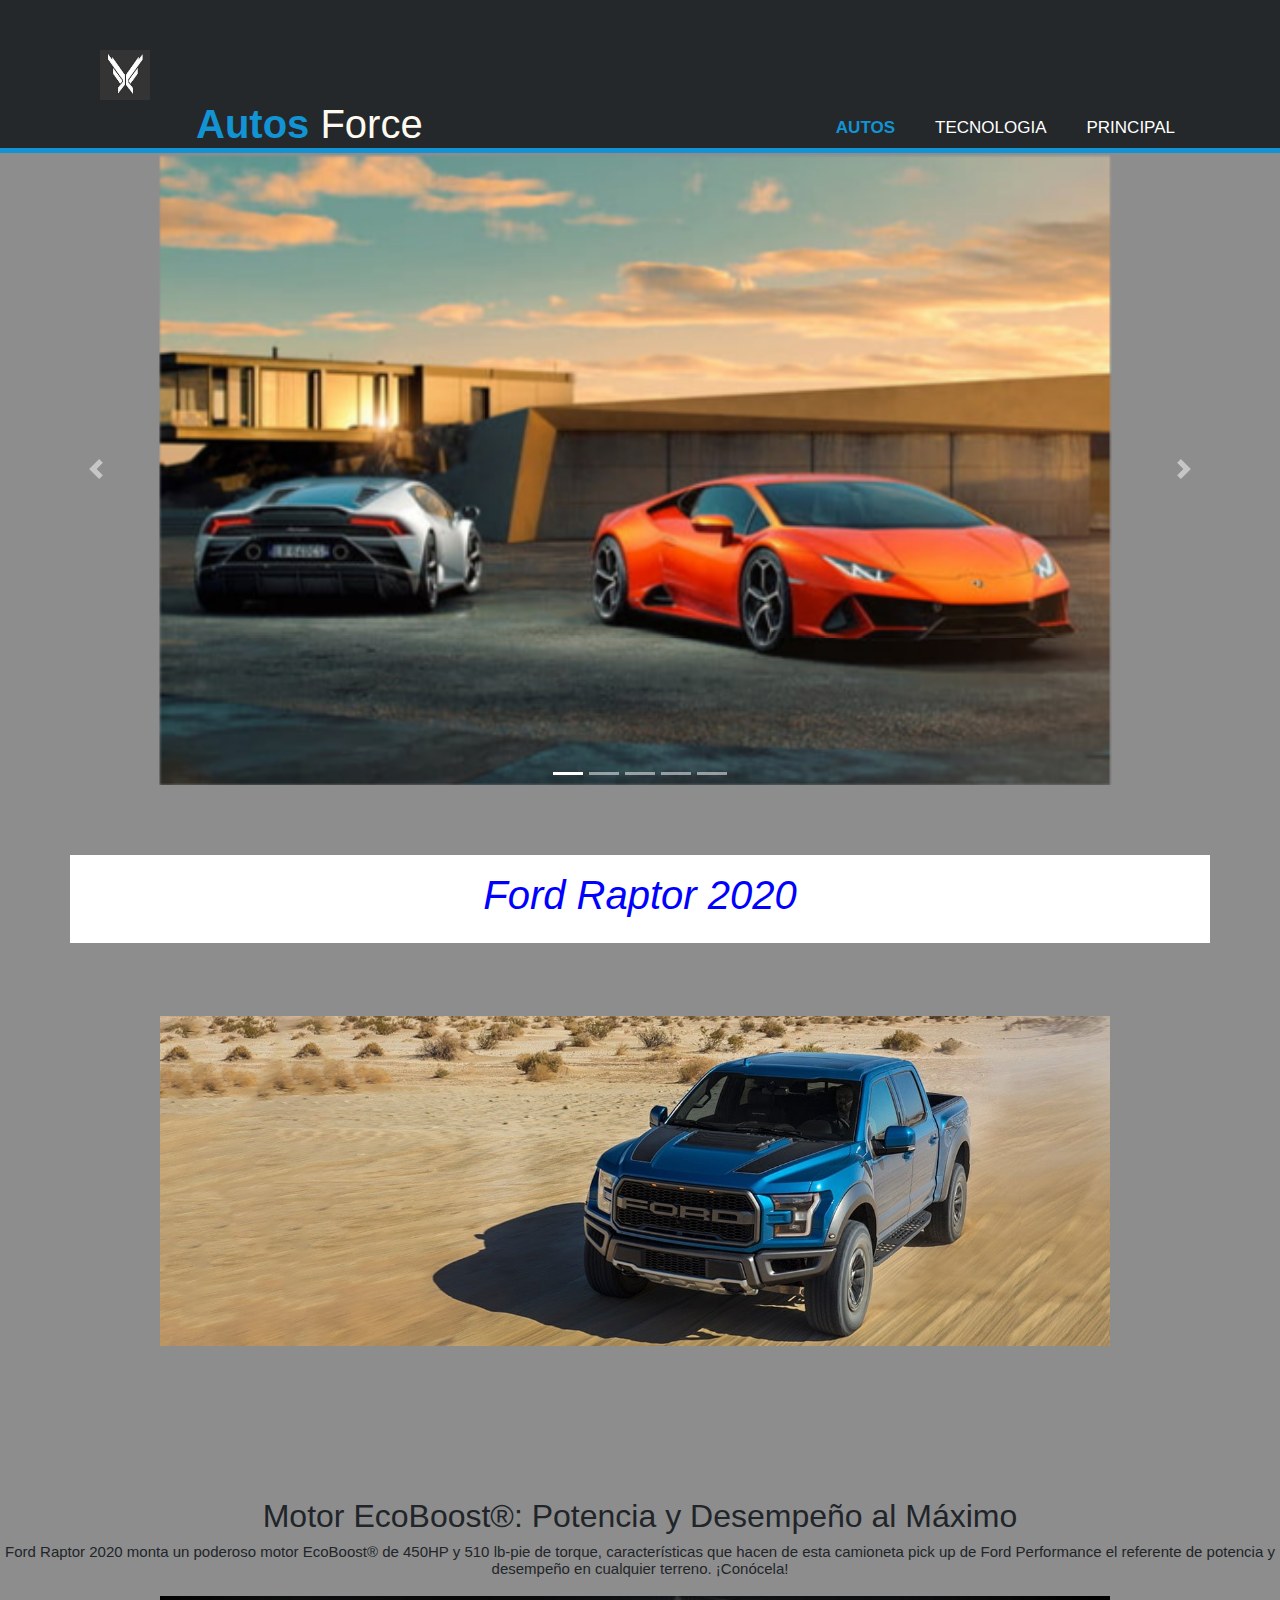
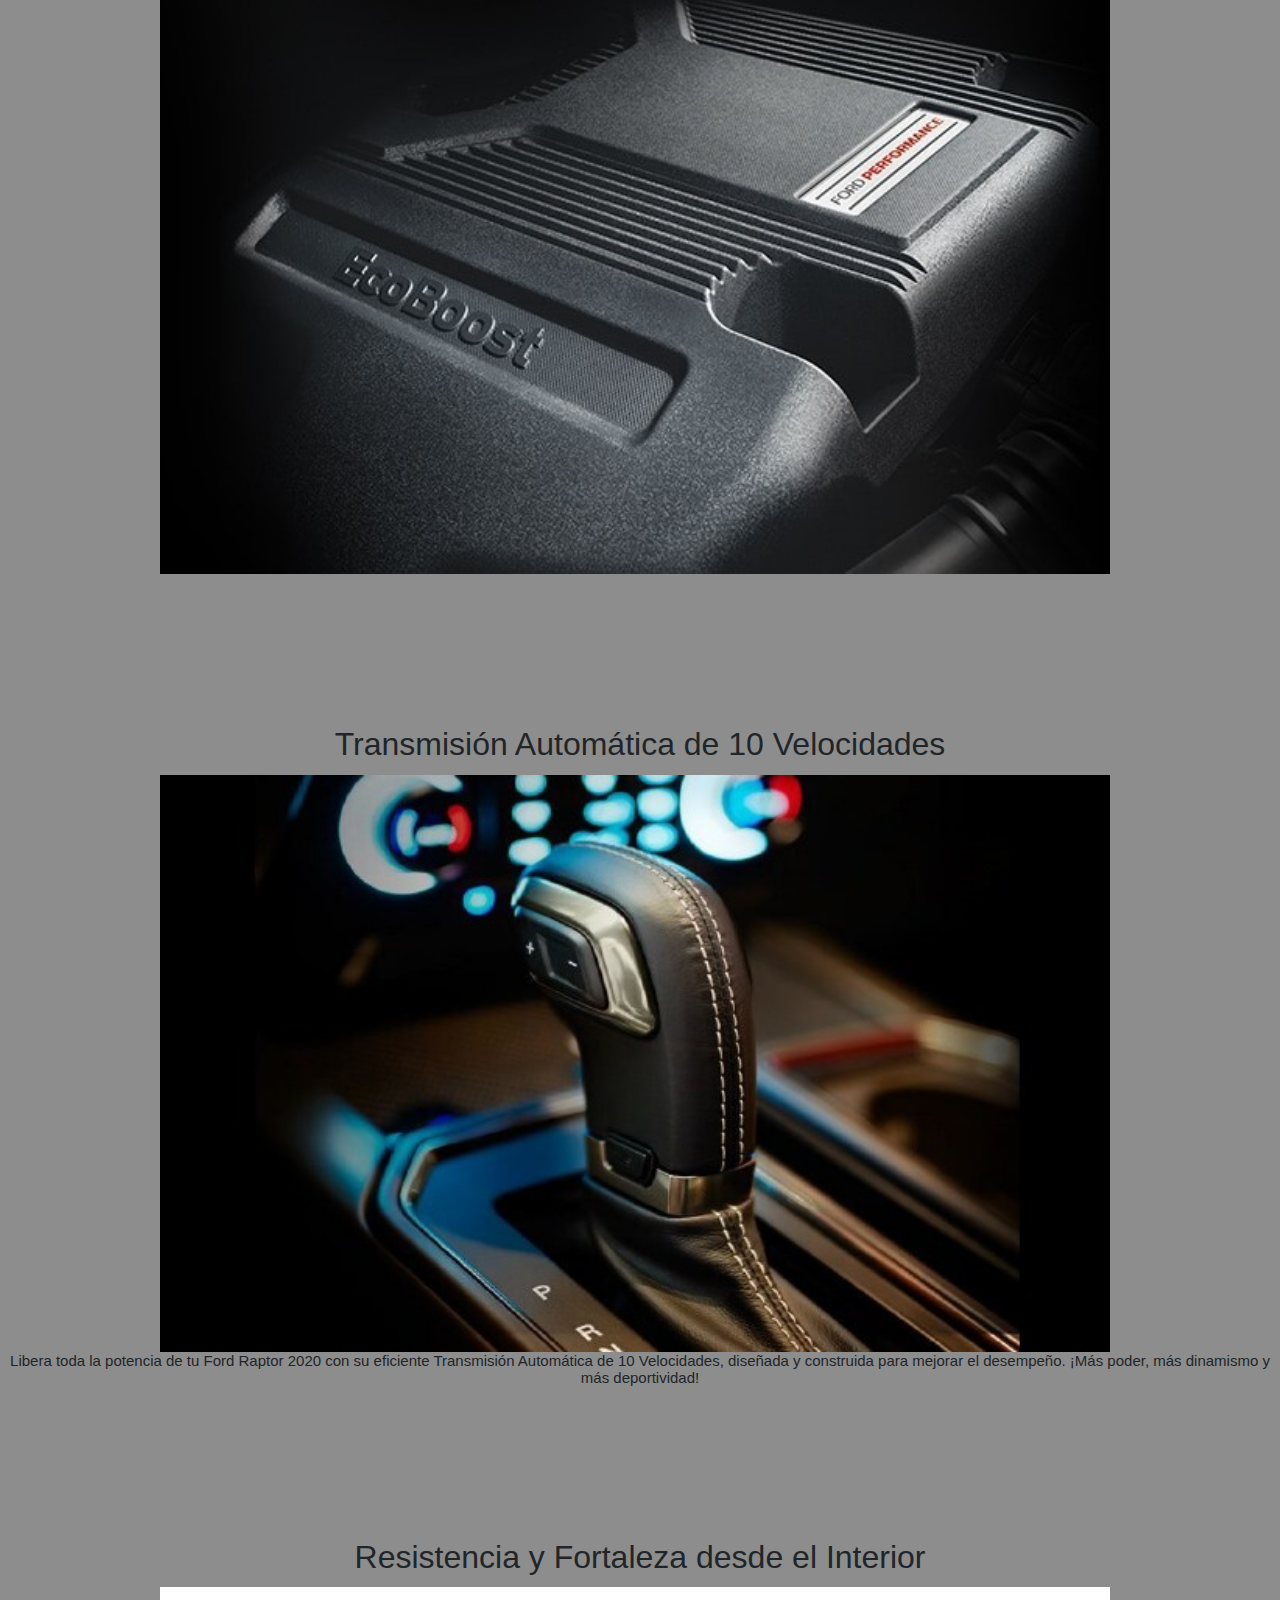
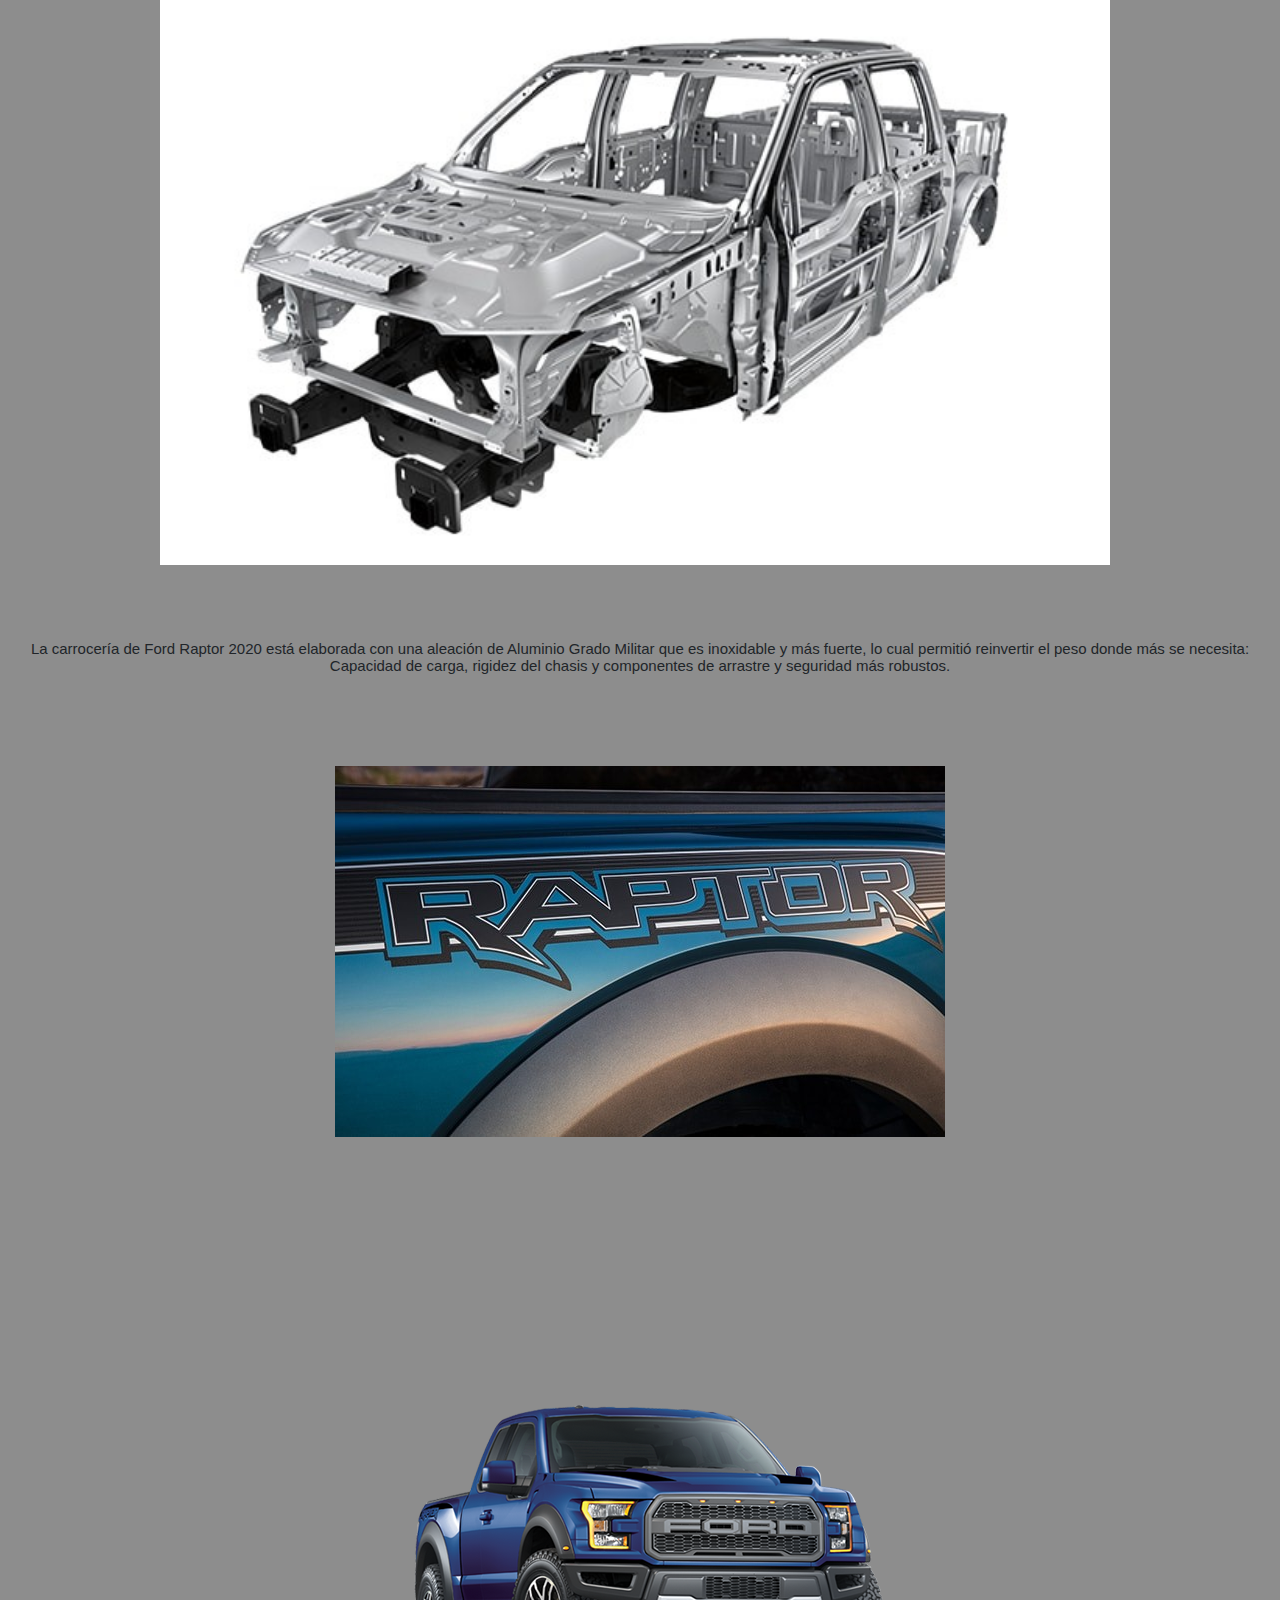
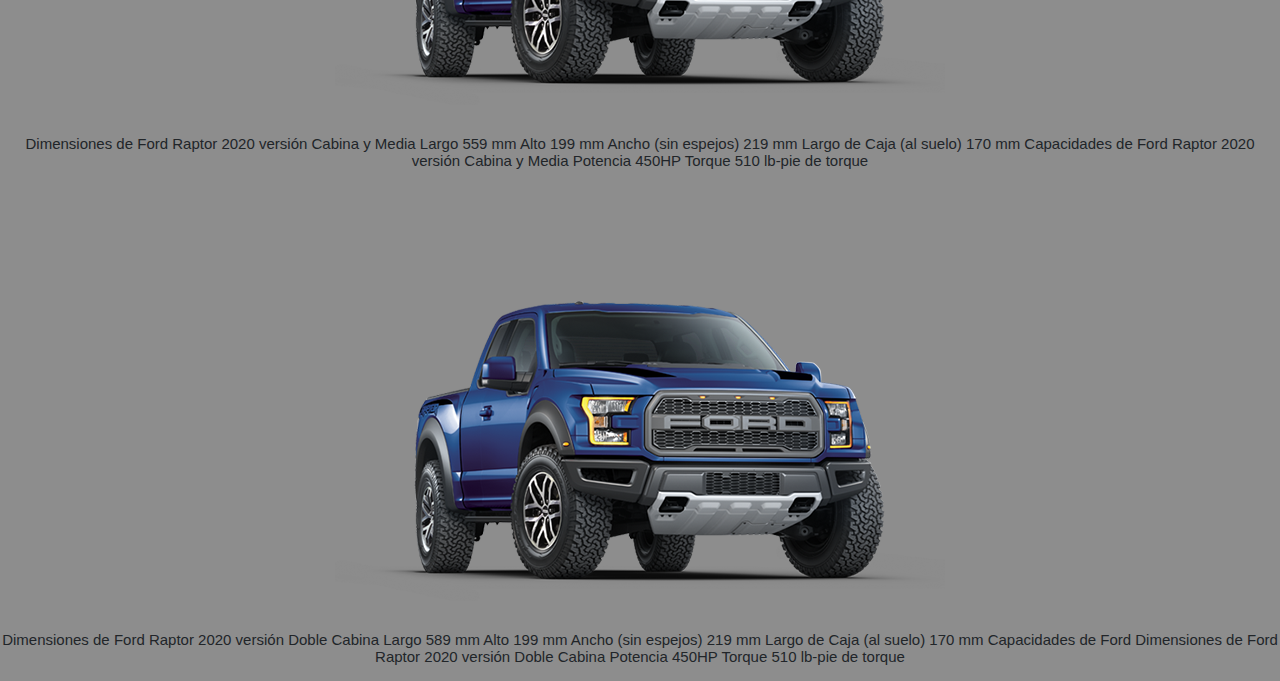
==== index.html @ edee7235 "avance" ====
<!DOCTYPE html>
<html lang="es">
<head>
    <meta charset="UTF-8">
    <meta name="viewport" content="width=device-width, initial-scale=1.0">
    <link rel="stylesheet" href="./libs/bootstrap/css/bootstrap.min.css">
    <link rel="stylesheet" href="./css/styles.css">
    <title>Principal</title>
    </head>
<body>
    <header>
      <div class="container">
          <div class="row">
            <div  class="col-1" >
              <div class="container d-flex justify-content-between>
                < a class="navbar-brand" href="#">
                    <img src="./assets/img/logo.jpeg" width="50" class="d-inline-block align-top" alt="">                    
            </div>
          </div>
      </div>
        <div class="contenedor">
            <di id="marca">
            <h1><span class="resaltado">Autos  </span>Force</h1>
            </div>
        <nav>
    <ul>
        <li class="actual"><a href="autos.html">Autos</a></li>
        <li><a href="Tecnologia.html">Tecnologia</a></li>
        <li><a href="index.html">Principal</a></li>
    </ul>
        </nav>
     </div>
    </div>  
 </header>
 <center>   
 <div id="demo" class="carousel slide" data-ride="carousel">

  <!-- Indicators -->
  <ul class="carousel-indicators">
    <li data-target="#demo" data-slide-to="0" class="active"></li>
    <li data-target="#demo" data-slide-to="1"></li>
    <li data-target="#demo" data-slide-to="2"></li>
    <li data-target="#demo" data-slide-to="3"></li>
    <li data-target="#demo" data-slide-to="4"></li>
  </ul>

  <!-- The slideshow -->
  <div class="carousel-inner">
    <div class="carousel-item active">
      <img class="imgCarrousel" src="./assets/img/z1.jpg" alt="Audi">
    </div>
    <div class="carousel-item">
      <img class="imgCarrousel" src="./assets/img/Raptor/Raptor.jpg" alt="Raptor">
    </div>
    <div class="carousel-item">
      <img class="imgCarrousel" src="./assets/img/z2.jpg" alt="power">
    </div>
    <div class="carousel-item">
      <img class="imgCarrousel" src="./assets/img/Audi R8/r8.jpg" alt="Audi">
    </div>
    <div class="carousel-item">
      <img class="imgCarrousel" src="./assets/img/Mustang/mustang.jpg" alt="Audi">
    </div>
  </div>

  <!-- Left and right controls -->
  <a class="carousel-control-prev" href="#demo" data-slide="prev">
    <span class="carousel-control-prev-icon"></span>
  </a>
  <a class="carousel-control-next" href="#demo" data-slide="next">
    <span class="carousel-control-next-icon"></span>
  </a>

</div>


    <div  class="bg-white collapse show p-3" style="margin: 70px;">

<h1 style="text-align: center;" class="raptor1"> Ford Raptor  2020</h1>
 </div>
<center>  
  <img class="imgCarrousel" src="./assets/img/Raptor/Raptor2.jpg" alt="Raptor">
</center>

<div class="j">
  <h2 class="subtitulos" class="j2">Motor EcoBoost®: Potencia y Desempeño al Máximo</h2>
  <p class="subtitulos">Ford Raptor 2020 monta un poderoso motor EcoBoost® de 450HP y 510 lb-pie de torque, características que hacen de esta camioneta pick up de Ford Performance el referente de potencia y desempeño en cualquier terreno. ¡Conócela!</p>
<img class="imgCarrousel" src="./assets/img/Raptor/motor.jpg" alt="motor" class="j2">
</div>
<div class="j">
  <h2 class="subtitulos" class="j2">Transmisión Automática de 10 Velocidades</h2>
  <img class="imgCarrousel" src="./assets/img/Raptor/velocidades.jpg" alt="caja de velocidades">
  <p class="subtitulos">Libera toda la potencia de tu Ford Raptor 2020 con su eficiente Transmisión Automática de 10 Velocidades, diseñada y construida para mejorar el desempeño.
    ¡Más poder, más dinamismo y más deportividad!
    </p>
</div>
<div class="j">
  <h2 class="subtitulos">Resistencia y Fortaleza desde el Interior</h2>
  <img class="imgCarrousel" src="./assets/img/Raptor/resistencia.jpg" alt="resistencia">
  <p class="j2" class="subtitulos">La carrocería de Ford Raptor 2020 está elaborada con una aleación de Aluminio Grado Militar que es inoxidable y más fuerte, lo cual permitió reinvertir el peso donde más se necesita: Capacidad de carga, rigidez del chasis y componentes de arrastre y seguridad más robustos.</p>
  <img class="j2" class="imgCarrousel" src="./assets/img/Raptor/rap.jpg" alt="raptor">
</div>
<section class="j">
<div>
  <img class="j2" class="imgCarrousel" src="./assets/img/Raptor/Raptor3.png" alt="">
  <p class="js"  class="suntitulos" >   
    Dimensiones de Ford Raptor 2020 versión Cabina y Media
Largo	559 mm
Alto	199 mm
Ancho (sin espejos)	219 mm

Largo de Caja (al suelo)	170 mm
Capacidades de Ford Raptor 2020 versión Cabina y Media
Potencia	450HP
Torque	510 lb-pie de torque
    </p>
  </div>
<div>
  <img class="j2" class="imgCarrousel" src="./assets/img/Raptor/Raptor3.png" alt="">
  <p   class="subtitulos" >
    Dimensiones de Ford Raptor 2020 versión Doble Cabina
Largo	589 mm
Alto	199 mm
Ancho (sin espejos)	219 mm

Largo de Caja (al suelo)	170 mm
Capacidades de Ford Dimensiones de Ford Raptor 2020 versión Doble Cabina
Potencia	450HP
Torque	510 lb-pie de torque

  </p>
</div>
</section>
    <script src="libs/bootstrap/js/jquery.slim.min.js"></script>
    <script src="libs/bootstrap/js/popper.min.js"></script>
    <script src="libs/bootstrap/js/bootstrap.min.js"></script>
</body>
</html>
---- css/styles.css ----
body {
    font: 15px Arial, Helvetica, sans-serif;
    padding: 0;
    margin: 0;
    background-color:rgb(141, 141, 141);
}
/*Estilos globales*/
.contenedor {
    width: 80%;
    margin: auto;
    overflow: hidden;
}
ul {
    margin: 0;
    padding: 0;
}
.boton1 {
height: 38px;
background: #e8491d;
border: 0;
padding-left: 20px;
padding-right: 20px;
color: #fff;
}
/*Encabezado*/
header{
    background-color: #24282b;
    color:floralwhite;
    padding-top: 50px;
    min-height: 70px;
    border-bottom: 5px solid #1293d4;
}
header a {
    color: rgb(255, 255, 255);
    text-decoration: none;
    text-transform: uppercase;
    font-size: 17px;
}
header li {
    float: left;
    display: inline;
    padding: 0 20px ;
}
header  #marca {
    float: left;
}
header #marca h1 {
    margin: 0;
    
}
header nav {
    float: right;
    margin-top: -30px;
}
header .resaltado, header .actual a {
    color: #1293d4;
    font-weight: bold;
}
header a:hover {
    color:#ccc ;
    font-weight: bold;
}

.imgCarrousel {
    margin-right: 10px;
    padding-top: 3px;
    width: 950px;
}
.raptor1 {
    font-style: inherit;
    color: blue;
    font-style: italic;

}
.subtitulos {
    text-align: center;
}
.j {
    margin-top: 4cm;
}
.j2 {
    margin-top: 2cm;
}
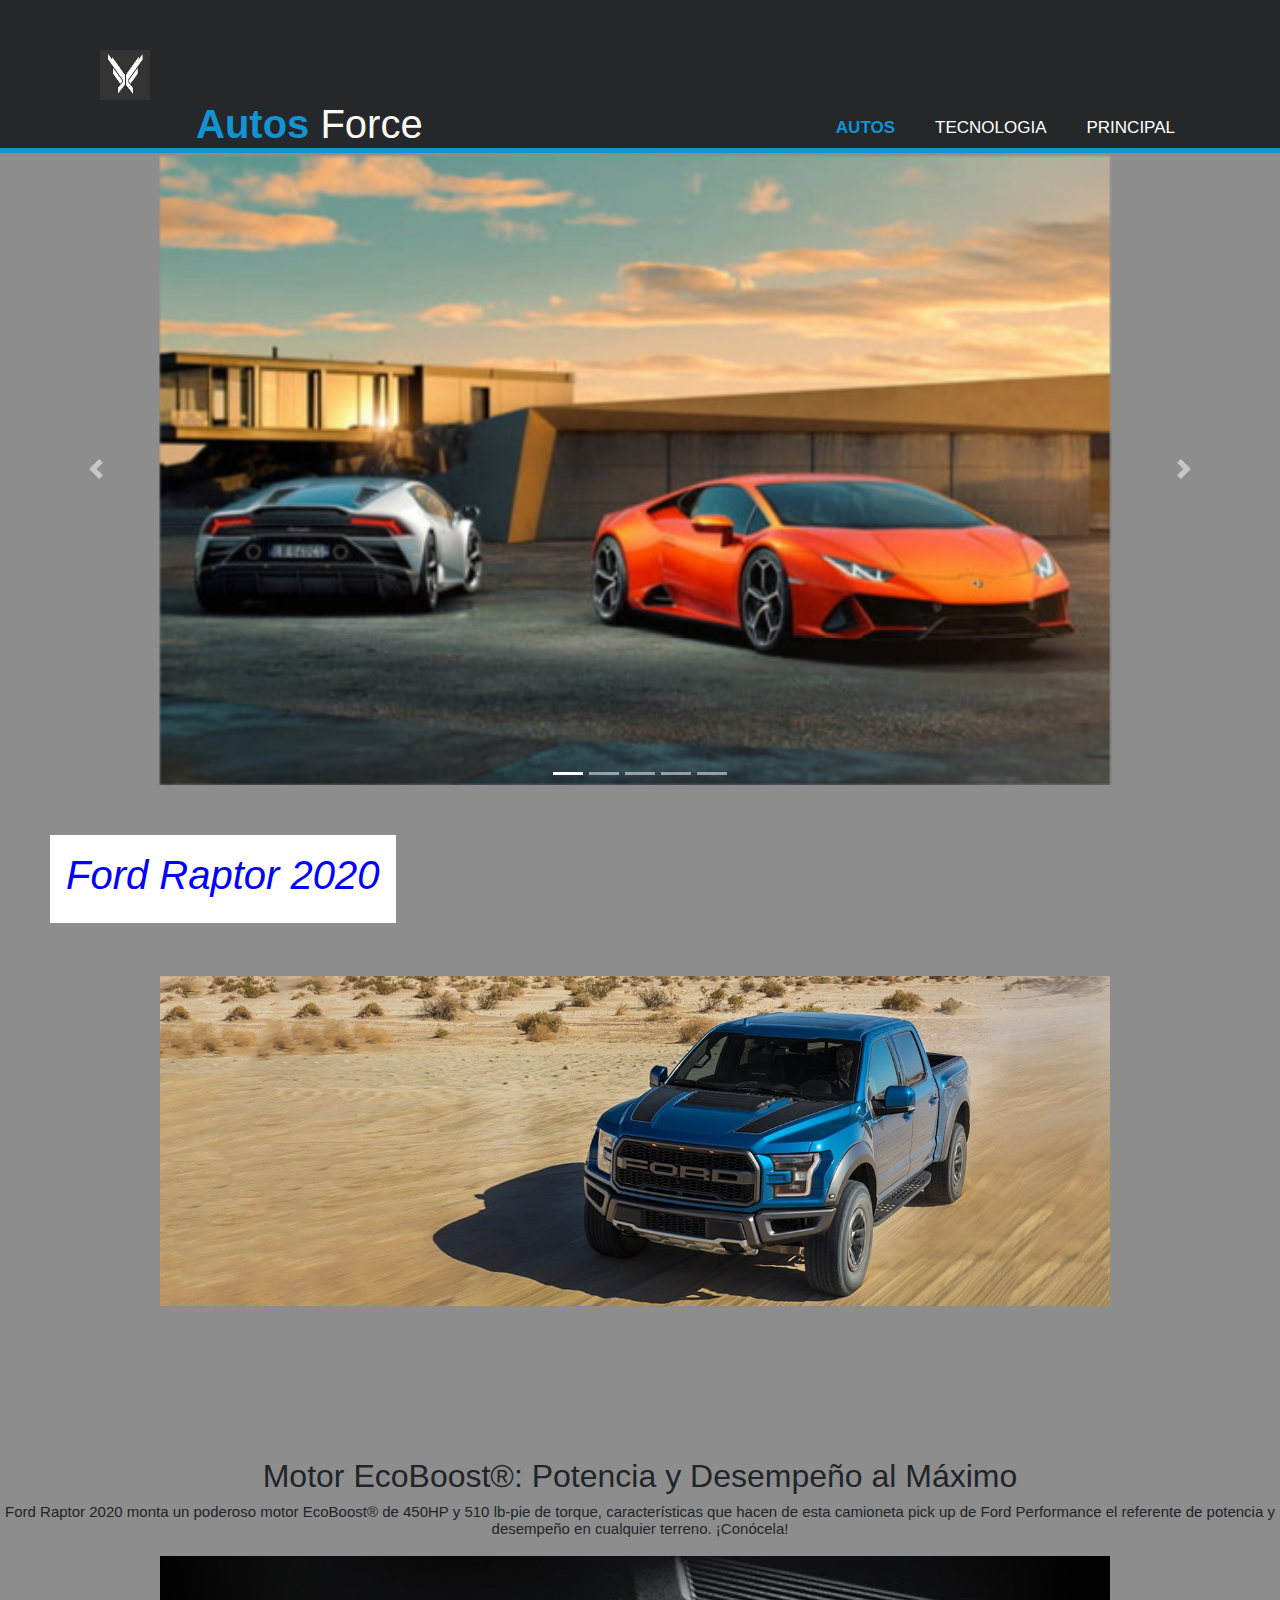
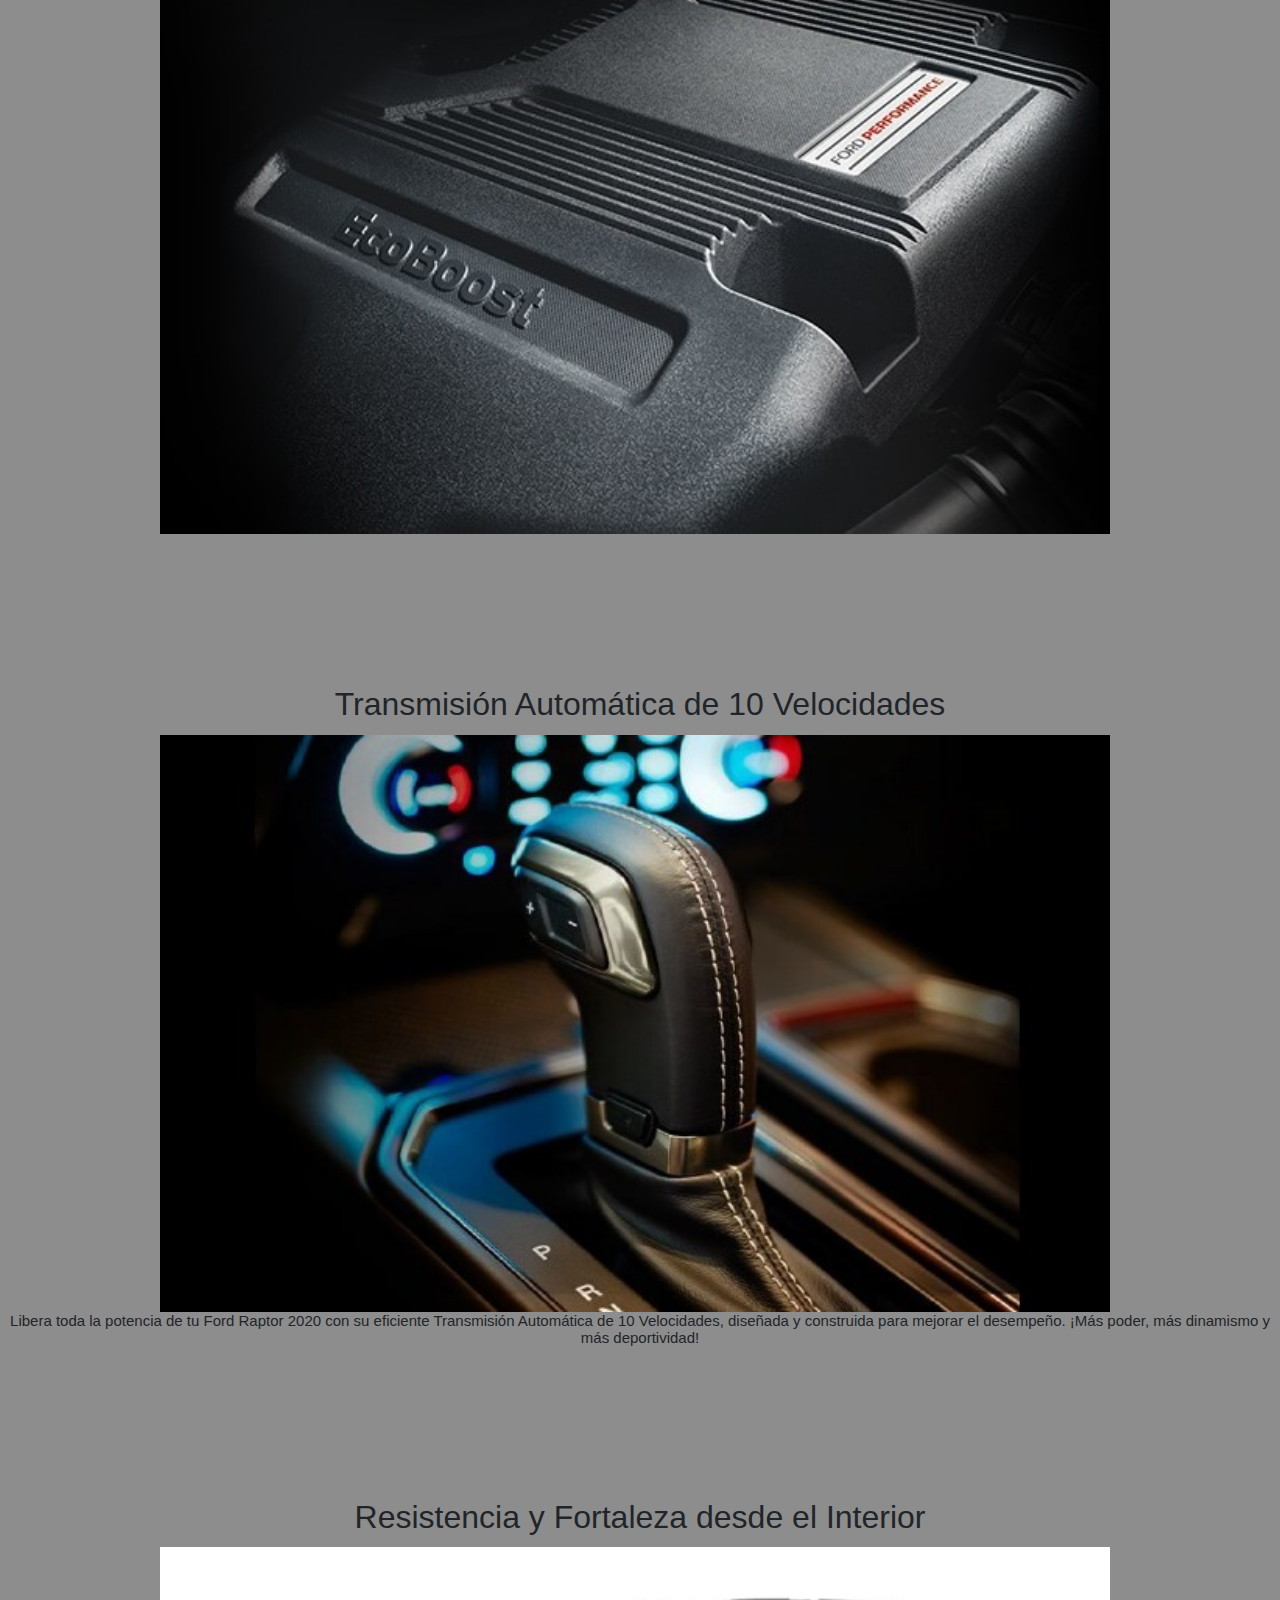
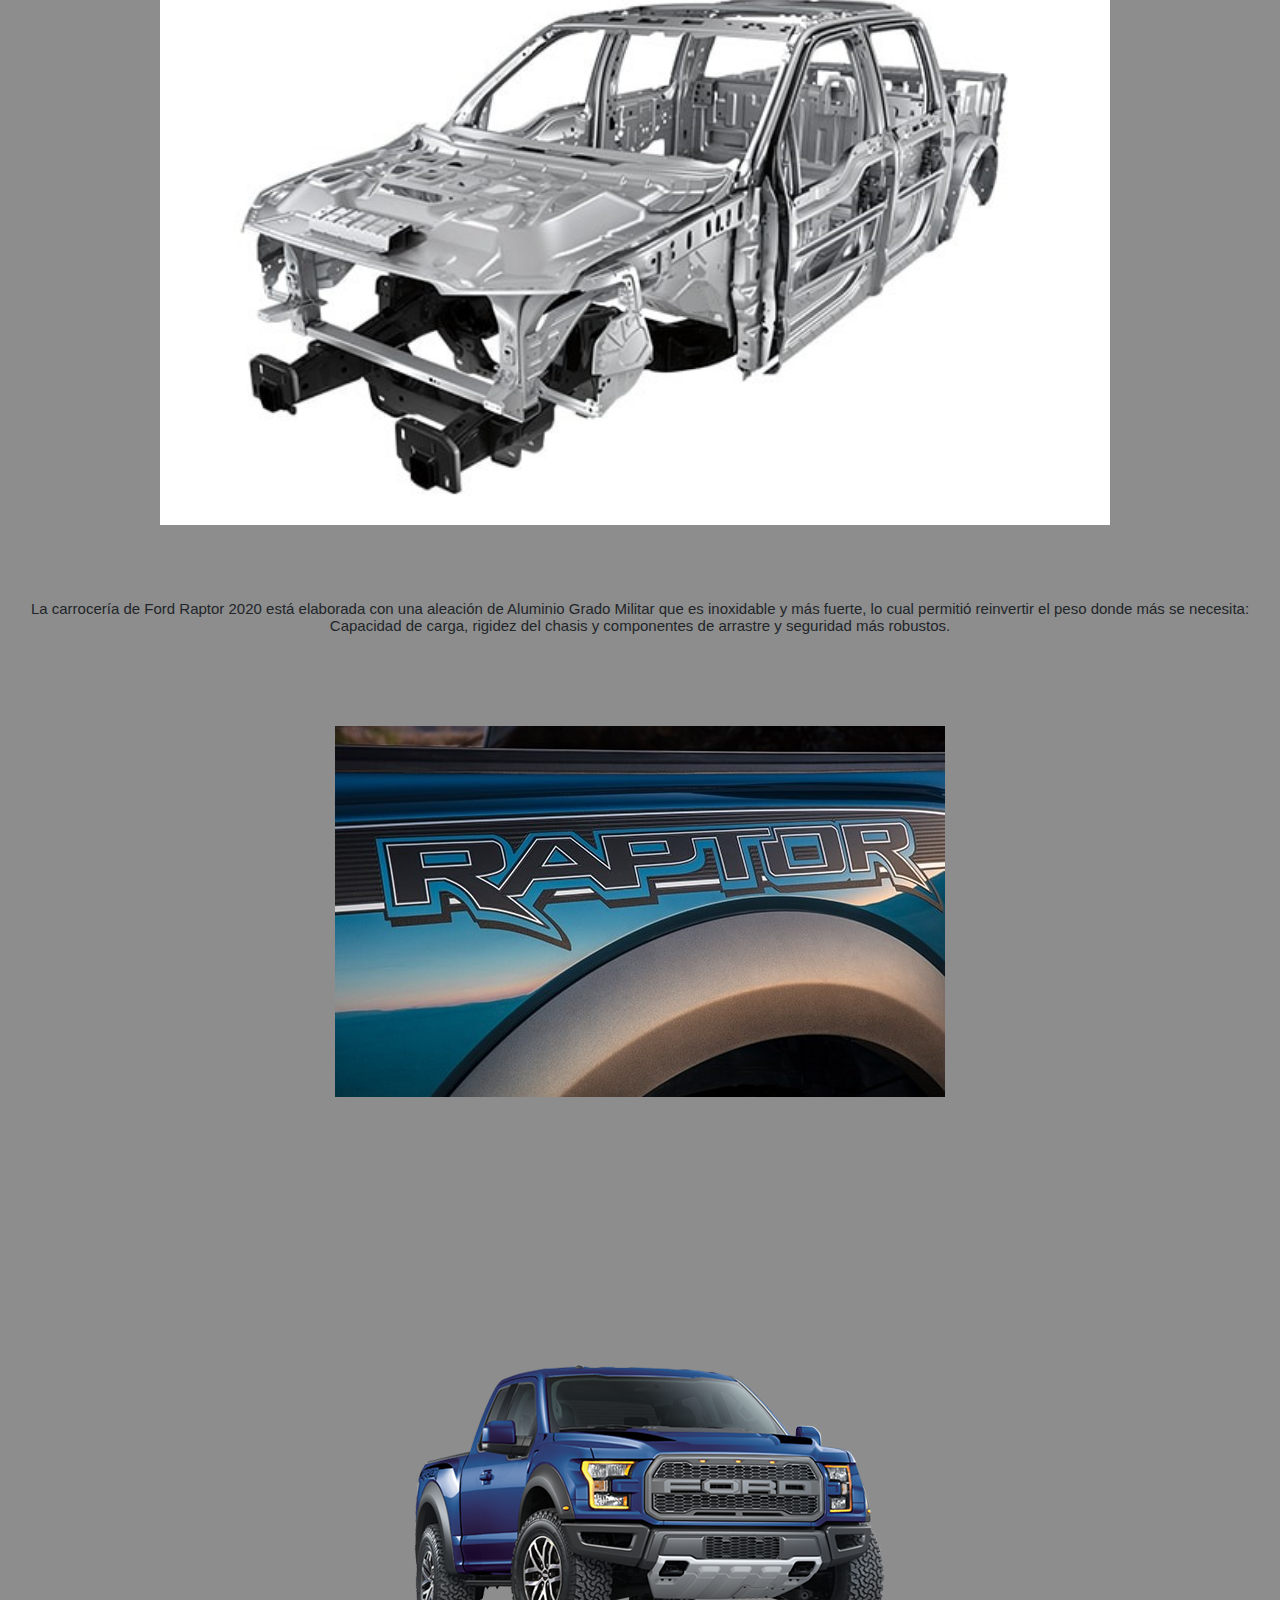
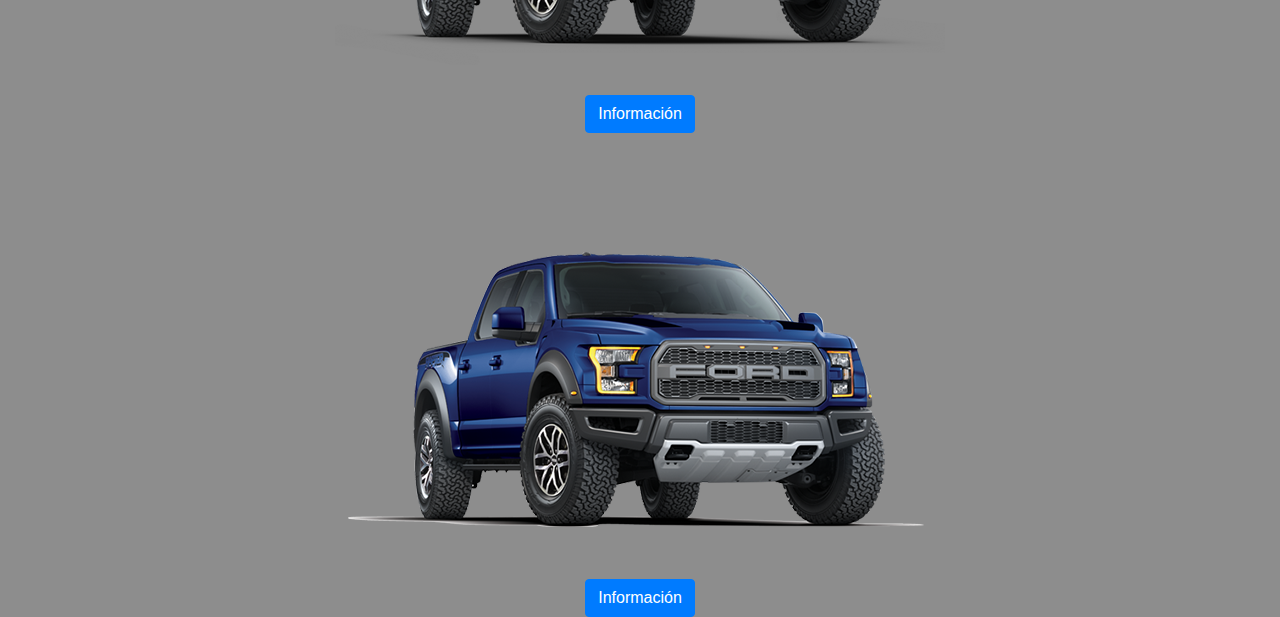
==== commit 2f17ca2a: "6" ====
--- a/index.html
+++ b/index.html
@@ -74,10 +74,10 @@
 </div>
 
 
-    <div  class="bg-white collapse show p-3" style="margin: 70px;">
+  <center>   <div  class="bg-white collapse show p-3" style="margin: 50px;">
 
 <h1 style="text-align: center;" class="raptor1"> Ford Raptor  2020</h1>
- </div>
+ </div> </center>
 <center>  
   <img class="imgCarrousel" src="./assets/img/Raptor/Raptor2.jpg" alt="Raptor">
 </center>
@@ -103,21 +103,30 @@
 <section class="j">
 <div>
   <img class="j2" class="imgCarrousel" src="./assets/img/Raptor/Raptor3.png" alt="">
-  <p class="js"  class="suntitulos" >   
-    Dimensiones de Ford Raptor 2020 versión Cabina y Media
-Largo	559 mm
-Alto	199 mm
-Ancho (sin espejos)	219 mm
+  
 
-Largo de Caja (al suelo)	170 mm
-Capacidades de Ford Raptor 2020 versión Cabina y Media
-Potencia	450HP
-Torque	510 lb-pie de torque
-    </p>
+<div>   
+    <button  class="btn btn-primary" data-toggle="collapse" data-target="#demo">  Información   </button>
+<div id="demo" class="collapse">
+<p class="js"  class="suntitulos">  Dimensiones de Ford Raptor 2020 versión Cabina y Media
+  Largo	559 mm
+  Alto	199 mm
+  Ancho (sin espejos)	219 mm
+  
+  Largo de Caja (al suelo)	170 mm
+  Capacidades de Ford Raptor 2020 versión Cabina y Media
+  Potencia	450HP
+  Torque	510 lb-pie de torque</p>
+</div>  
+
   </div>
 <div>
-  <img class="j2" class="imgCarrousel" src="./assets/img/Raptor/Raptor3.png" alt="">
-  <p   class="subtitulos" >
+  <img class="j2" class="imgCarrousel" src="./assets/img/Raptor/raptor doble ca.png" alt="">
+  <div>   
+  <button  class="btn btn-primary"  data-toggle="collapse" data-target="#demo">Información</button>
+<div id="demo" class="collapse">
+  <p  >
+
     Dimensiones de Ford Raptor 2020 versión Doble Cabina
 Largo	589 mm
 Alto	199 mm
@@ -127,9 +136,11 @@
 Capacidades de Ford Dimensiones de Ford Raptor 2020 versión Doble Cabina
 Potencia	450HP
 Torque	510 lb-pie de torque
-
-  </p>
-</div>
+           </p>
+        </div>  
+      </div>
+    <div>
+  </div>
 </section>
     <script src="libs/bootstrap/js/jquery.slim.min.js"></script>
     <script src="libs/bootstrap/js/popper.min.js"></script>
--- a/css/styles.css
+++ b/css/styles.css
@@ -57,7 +57,7 @@
     font-weight: bold;
 }
 header a:hover {
-    color:#ccc ;
+    color:rgb(255, 255, 255) ;
     font-weight: bold;
 }
 
@@ -80,4 +80,10 @@
 }
 .j2 {
     margin-top: 2cm;
-}+}
+.collapse {
+   font-style: normal;
+   stop-color:red;
+   float: left;
+   color:white;
+ }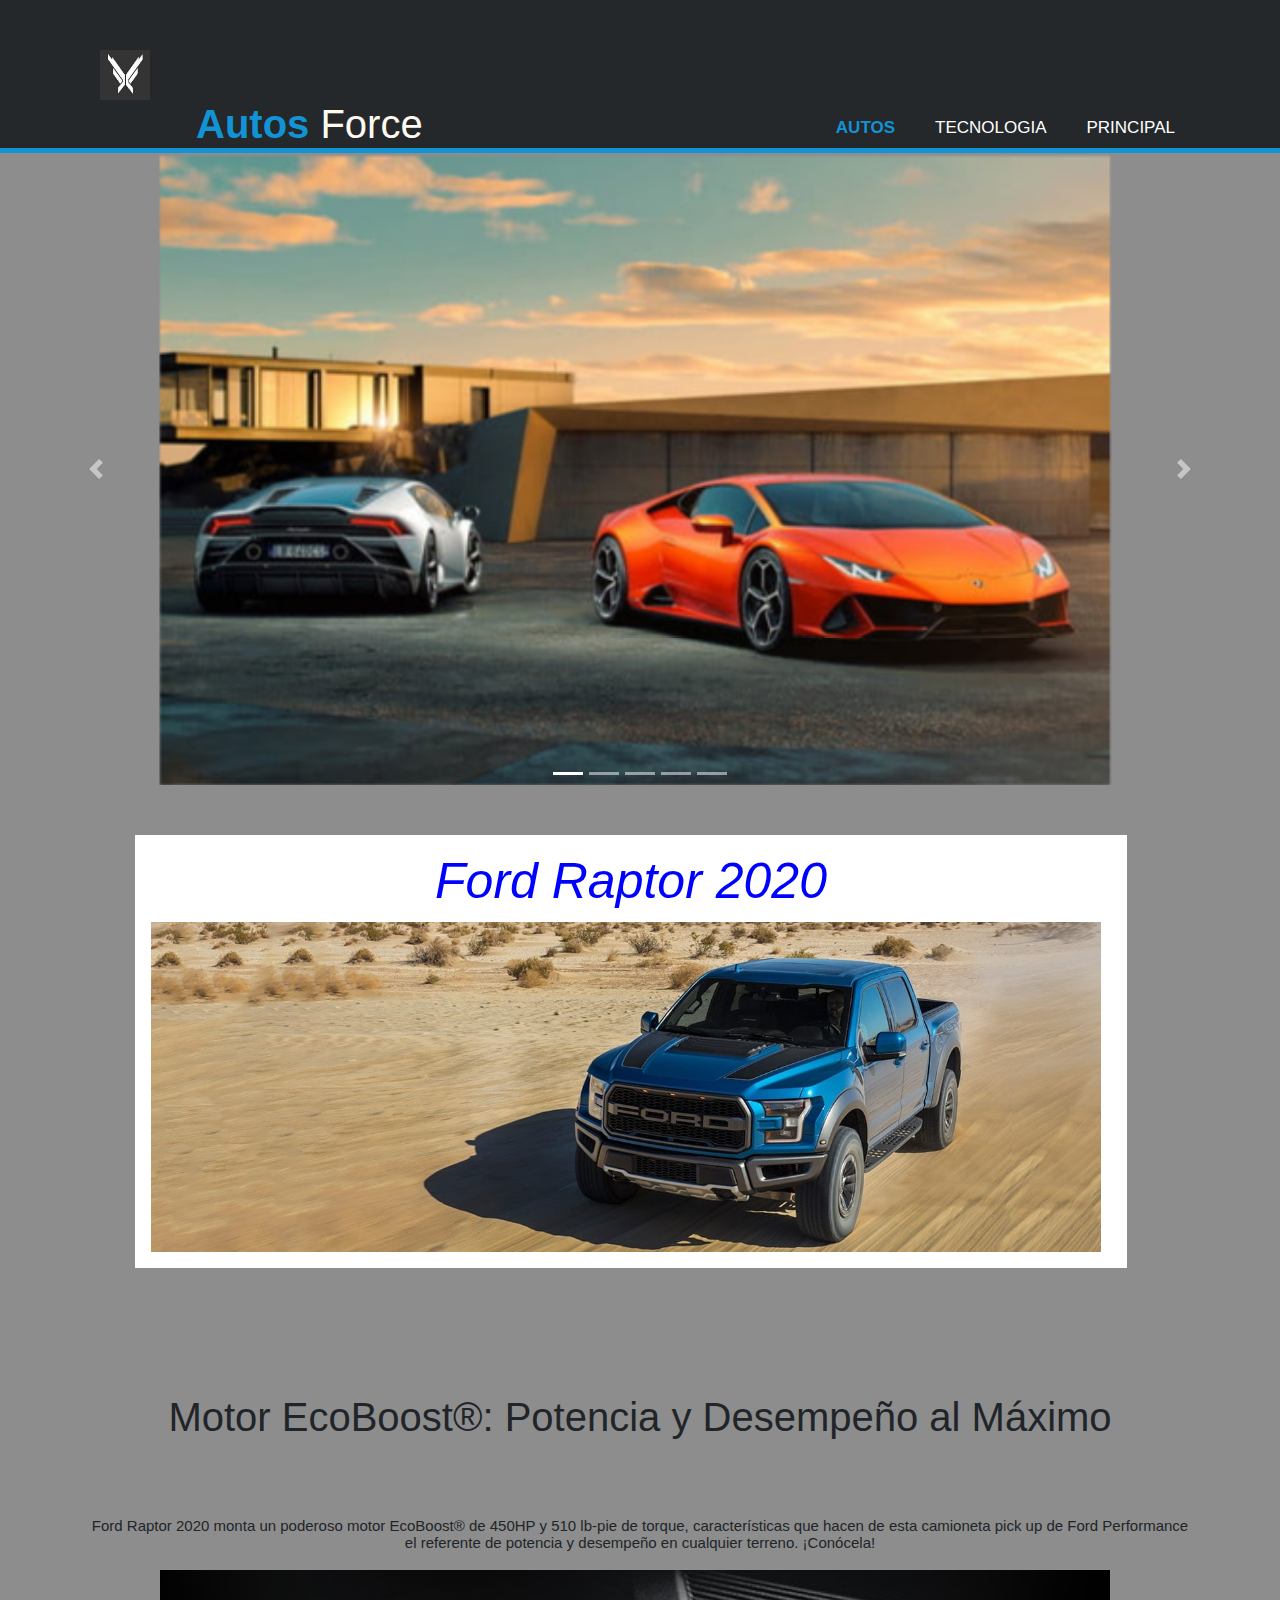
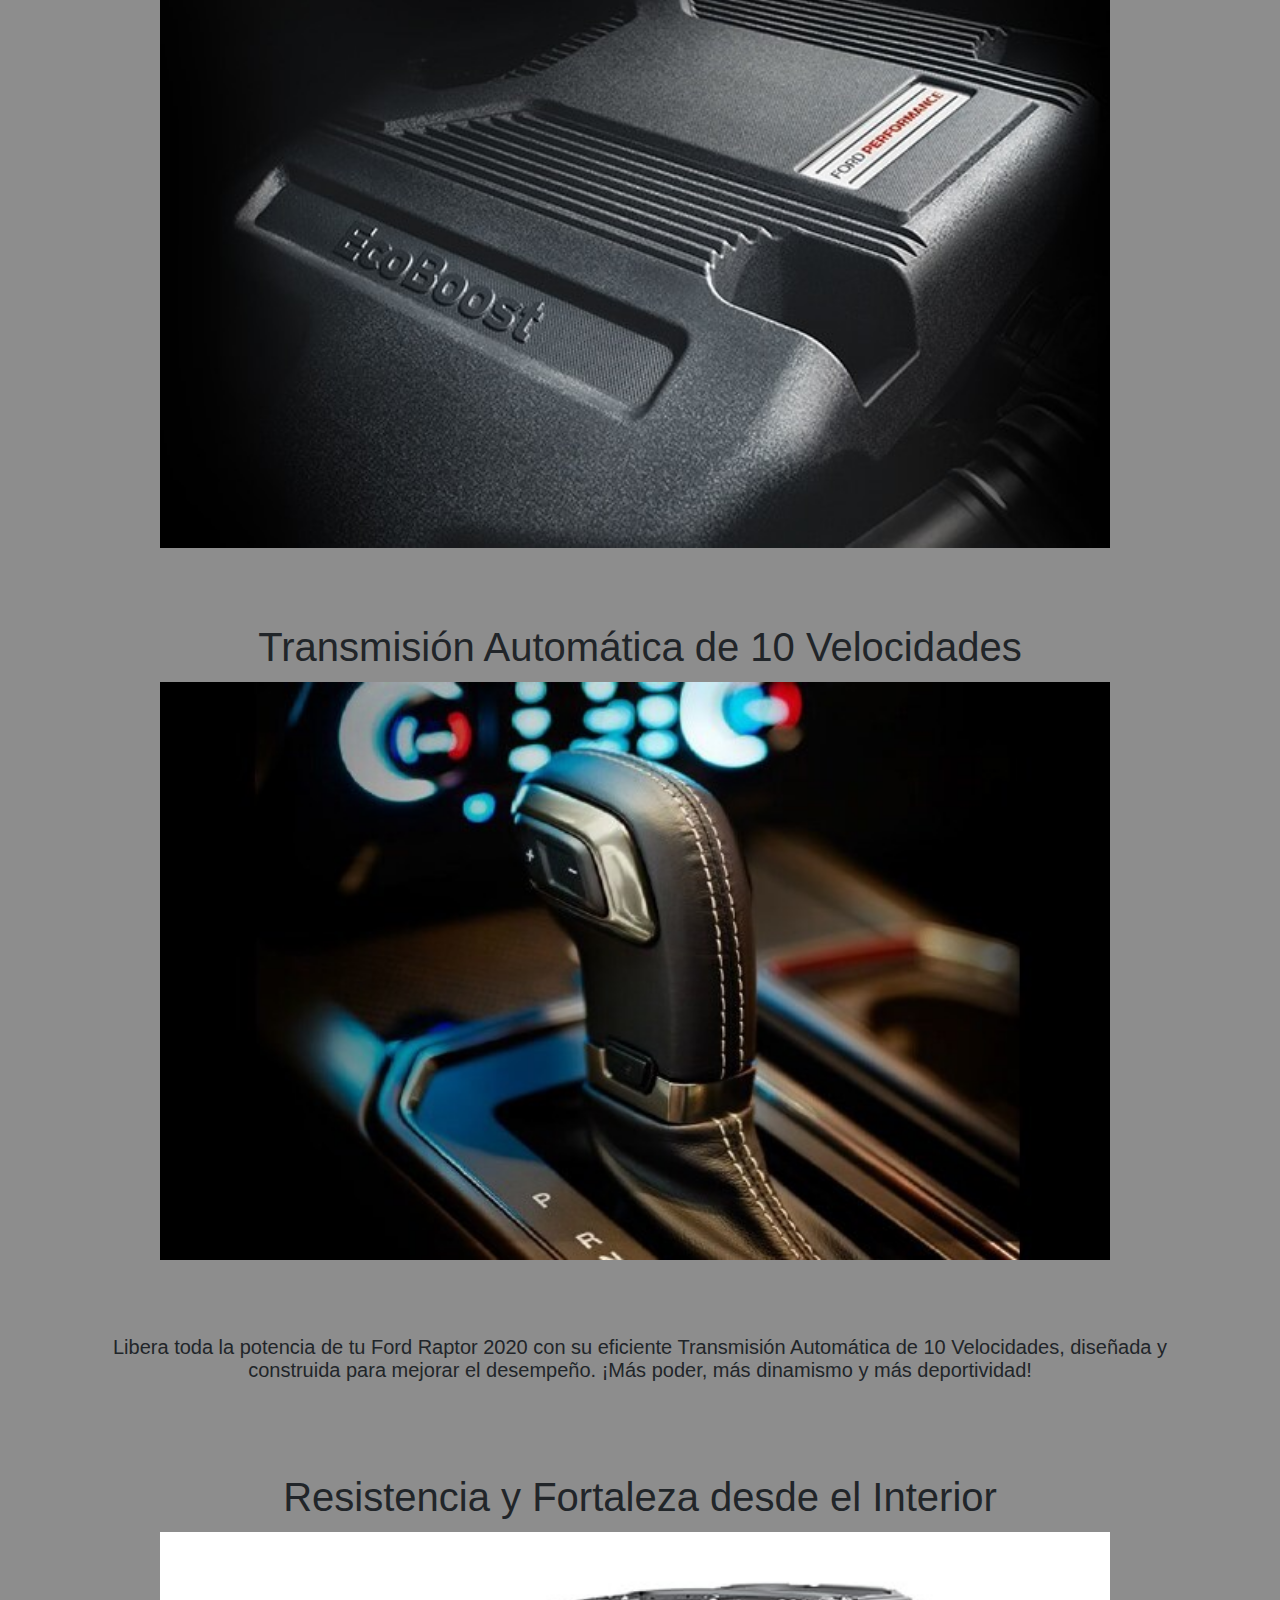
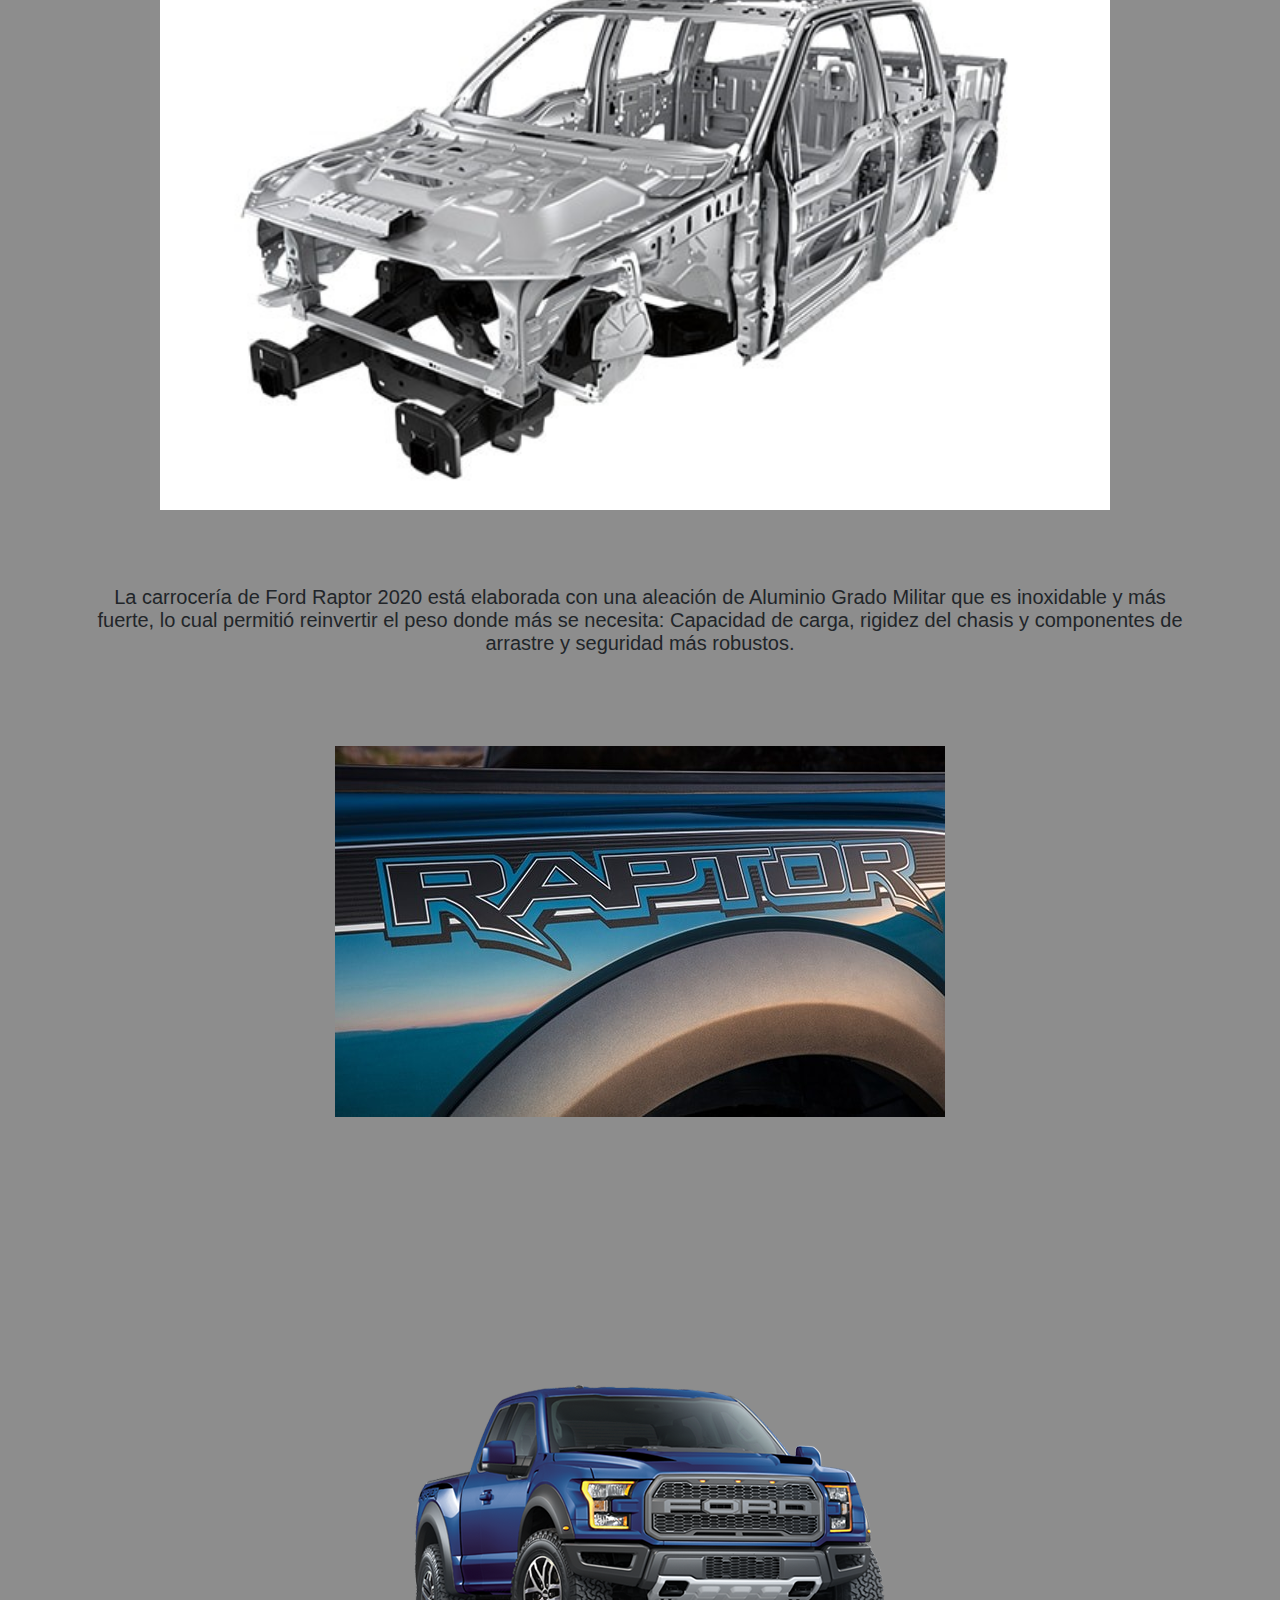
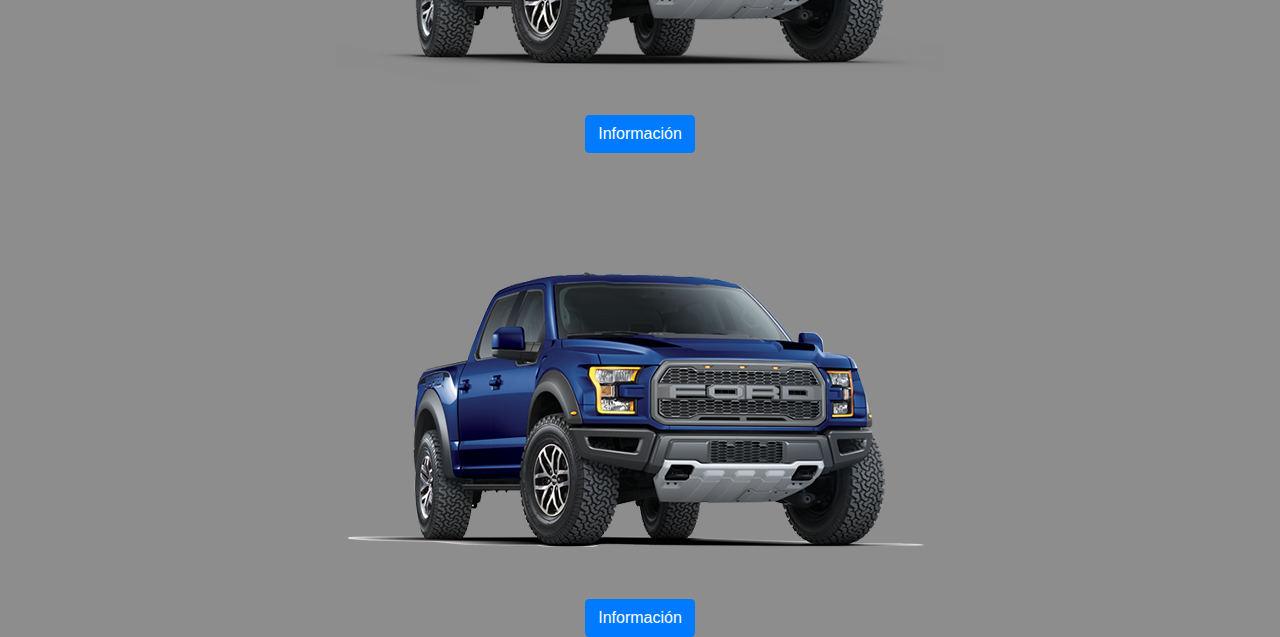
==== commit 5b629cb0: "avance 7" ====
--- a/index.html
+++ b/index.html
@@ -73,33 +73,67 @@
 
 </div>
 
+<div class="container">
+  <div class="row">
+    <div class="col-6">
+      <div  class="bg-white collapse show p-3" style="margin: 50px;">
 
-  <center>   <div  class="bg-white collapse show p-3" style="margin: 50px;">
+        <h1 style="font-size: 50px;" style="text-align: center;" class="raptor1"> Ford Raptor  2020</h1>
+        
+        <img class="imgCarrousel" src="./assets/img/Raptor/Raptor2.jpg" alt="Raptor">
+         </div>
+    </div>
 
-<h1 style="text-align: center;" class="raptor1"> Ford Raptor  2020</h1>
- </div> </center>
-<center>  
-  <img class="imgCarrousel" src="./assets/img/Raptor/Raptor2.jpg" alt="Raptor">
-</center>
+  </div>
+</div>
 
-<div class="j">
-  <h2 class="subtitulos" class="j2">Motor EcoBoost®: Potencia y Desempeño al Máximo</h2>
-  <p class="subtitulos">Ford Raptor 2020 monta un poderoso motor EcoBoost® de 450HP y 510 lb-pie de torque, características que hacen de esta camioneta pick up de Ford Performance el referente de potencia y desempeño en cualquier terreno. ¡Conócela!</p>
-<img class="imgCarrousel" src="./assets/img/Raptor/motor.jpg" alt="motor" class="j2">
+<div class="container">
+  <div class="row">
+    <div class="col-12">
+      <h2 style="font-size: 40px;" class="subtitulos" >Motor EcoBoost®: Potencia y Desempeño al Máximo</h2>
+      <p style="font-size:2 0px;" class="subtitulos" >Ford Raptor 2020 monta un poderoso motor EcoBoost® de 450HP y 510 lb-pie de torque, características que hacen de esta camioneta pick up de Ford Performance el referente de potencia y desempeño en cualquier terreno. ¡Conócela!</p>
+    </div>
+    <div class="col-12">
+      <img  class="imgCarrousel" src="./assets/img/Raptor/motor.jpg" alt="motor" class="j2">
+    </div>
+  </div>
 </div>
-<div class="j">
-  <h2 class="subtitulos" class="j2">Transmisión Automática de 10 Velocidades</h2>
-  <img class="imgCarrousel" src="./assets/img/Raptor/velocidades.jpg" alt="caja de velocidades">
-  <p class="subtitulos">Libera toda la potencia de tu Ford Raptor 2020 con su eficiente Transmisión Automática de 10 Velocidades, diseñada y construida para mejorar el desempeño.
-    ¡Más poder, más dinamismo y más deportividad!
-    </p>
+
+<div class="container">
+  <div class="row">
+    <div class="col-12">
+      <h2 style="font-size: 40px;" class="subtitulos" >Transmisión Automática de 10 Velocidades</h2>
+    </div>
+    <div class="col-12">
+      <img  class="imgCarrousel" src="./assets/img/Raptor/velocidades.jpg" alt="caja de velocidades">
+    </div>
+    <div class="col-12" class="j">
+      <p style="font-size: 20px;" class="subtitulos" >Libera toda la potencia de tu Ford Raptor 2020 con su eficiente Transmisión Automática de 10 Velocidades, diseñada y construida para mejorar el desempeño.
+        ¡Más poder, más dinamismo y más deportividad!
+        </p>
+    </div>
+  </div>
 </div>
-<div class="j">
-  <h2 class="subtitulos">Resistencia y Fortaleza desde el Interior</h2>
-  <img class="imgCarrousel" src="./assets/img/Raptor/resistencia.jpg" alt="resistencia">
-  <p class="j2" class="subtitulos">La carrocería de Ford Raptor 2020 está elaborada con una aleación de Aluminio Grado Militar que es inoxidable y más fuerte, lo cual permitió reinvertir el peso donde más se necesita: Capacidad de carga, rigidez del chasis y componentes de arrastre y seguridad más robustos.</p>
-  <img class="j2" class="imgCarrousel" src="./assets/img/Raptor/rap.jpg" alt="raptor">
+
+<div class="container">
+  <div class="row">
+    <div class="col-12">
+      <h2 style="font-size:40px;" class="subtitulos">Resistencia y Fortaleza desde el Interior</h2>
+    </div>
+    <div class="col-12">
+      <img class="imgCarrousel" src="./assets/img/Raptor/resistencia.jpg" alt="resistencia">
+    </div>
+    <div class="col-12">
+      <p style="font-size: 20px;"  class="subtitulos">La carrocería de Ford Raptor 2020 está elaborada con una aleación de Aluminio Grado Militar que es inoxidable y más fuerte, lo cual permitió reinvertir el peso donde más se necesita: Capacidad de carga, rigidez del chasis y componentes de arrastre y seguridad más robustos.</p>
+    </div>
+    <div class="col-12">
+      <img class="j2" class="imgCarrousel" src="./assets/img/Raptor/rap.jpg" alt="raptor">
+    </div>
+
+  </div>
+
 </div>
+
 <section class="j">
 <div>
   <img class="j2" class="imgCarrousel" src="./assets/img/Raptor/Raptor3.png" alt="">
--- a/css/styles.css
+++ b/css/styles.css
@@ -67,13 +67,15 @@
     width: 950px;
 }
 .raptor1 {
-    font-style: inherit;
+    
     color: blue;
     font-style: italic;
+   text-align: center;
 
 }
 .subtitulos {
     text-align: center;
+    margin-top: 2cm;
 }
 .j {
     margin-top: 4cm;
@@ -86,4 +88,6 @@
    stop-color:red;
    float: left;
    color:white;
- }+ }
+ 
+ 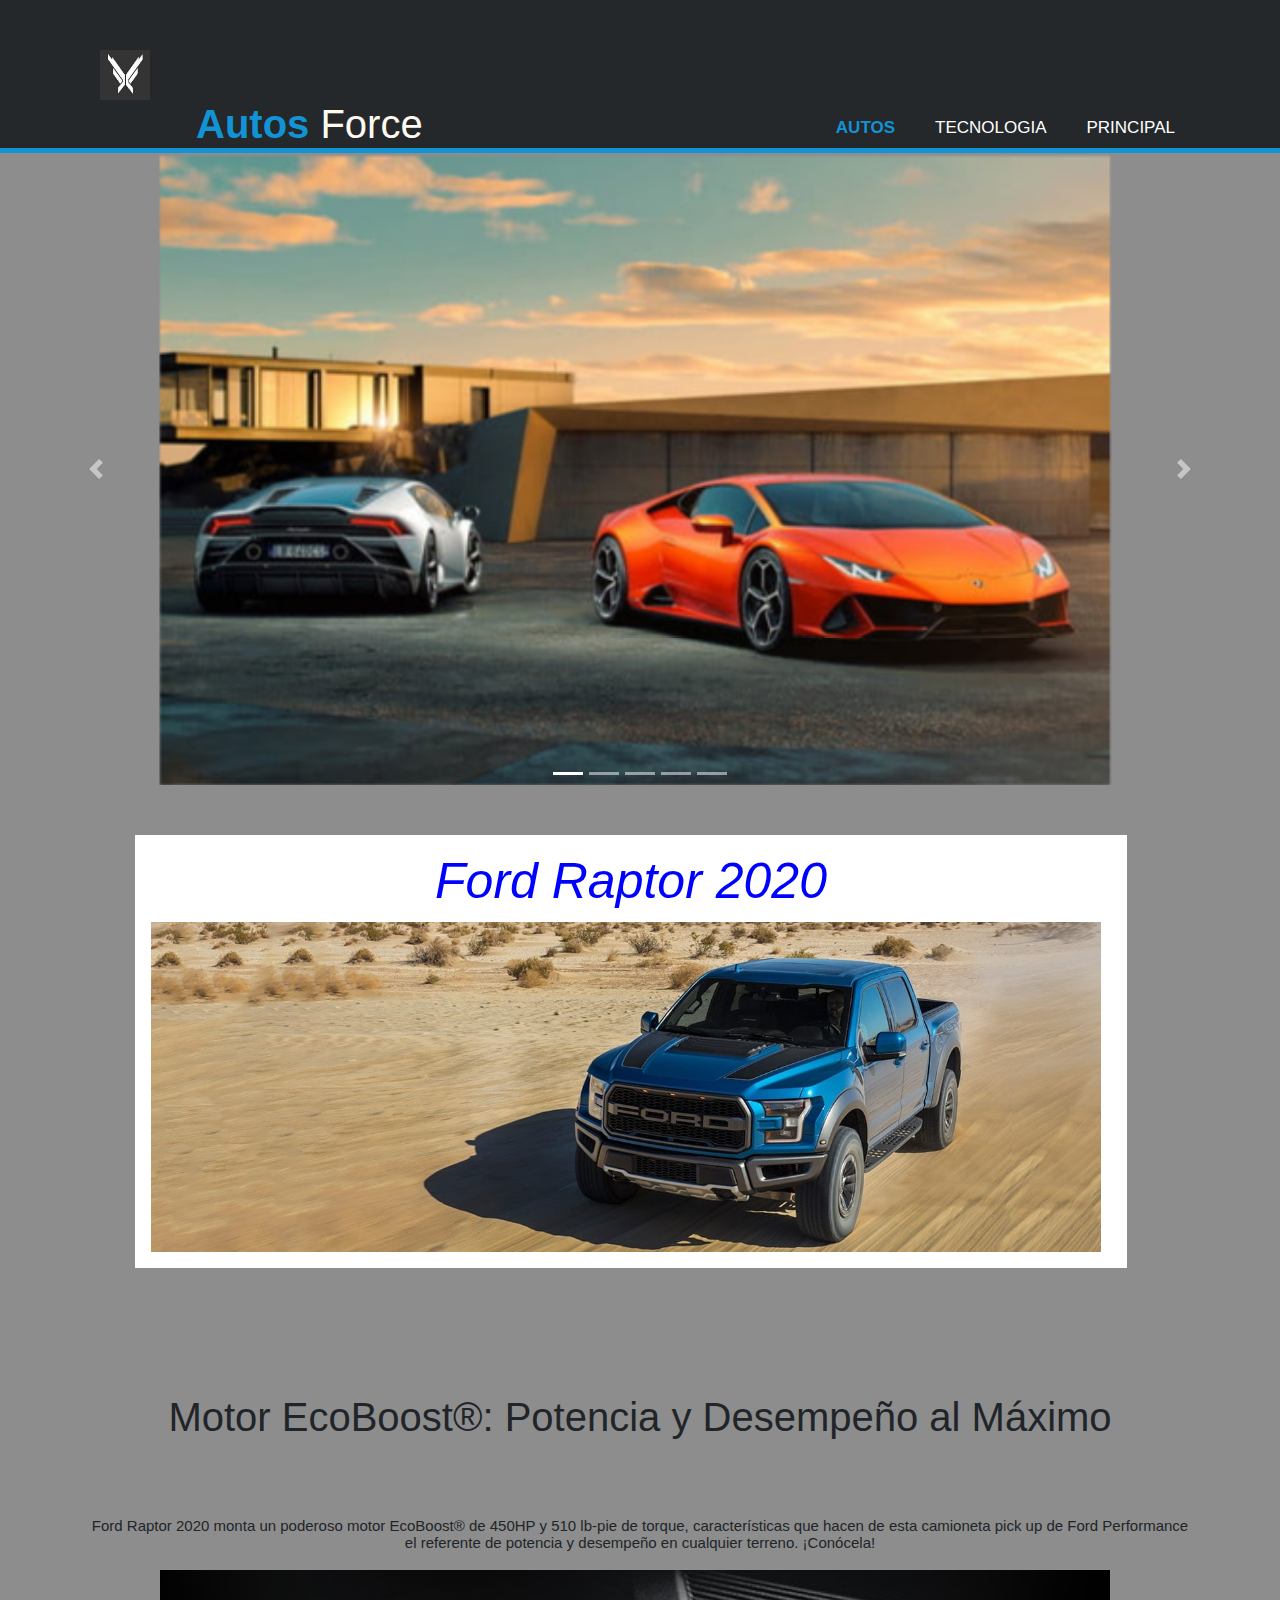
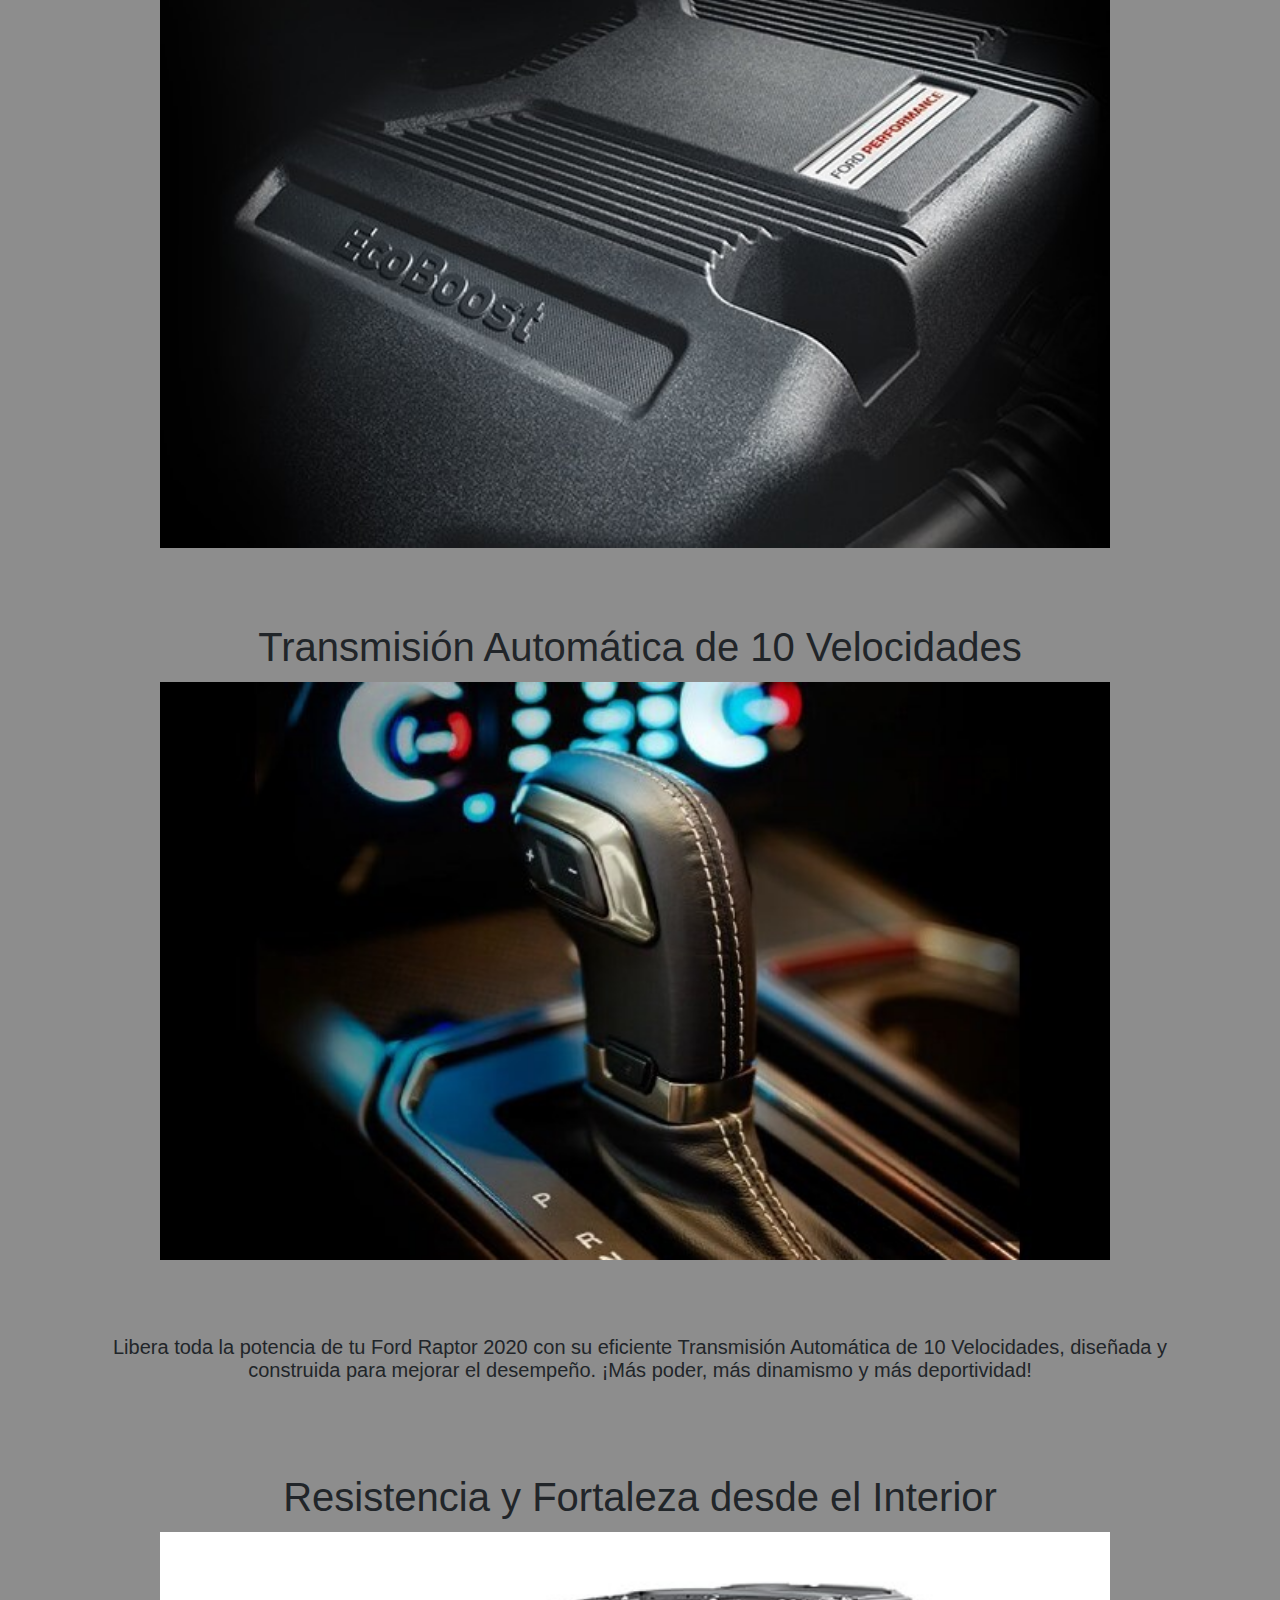
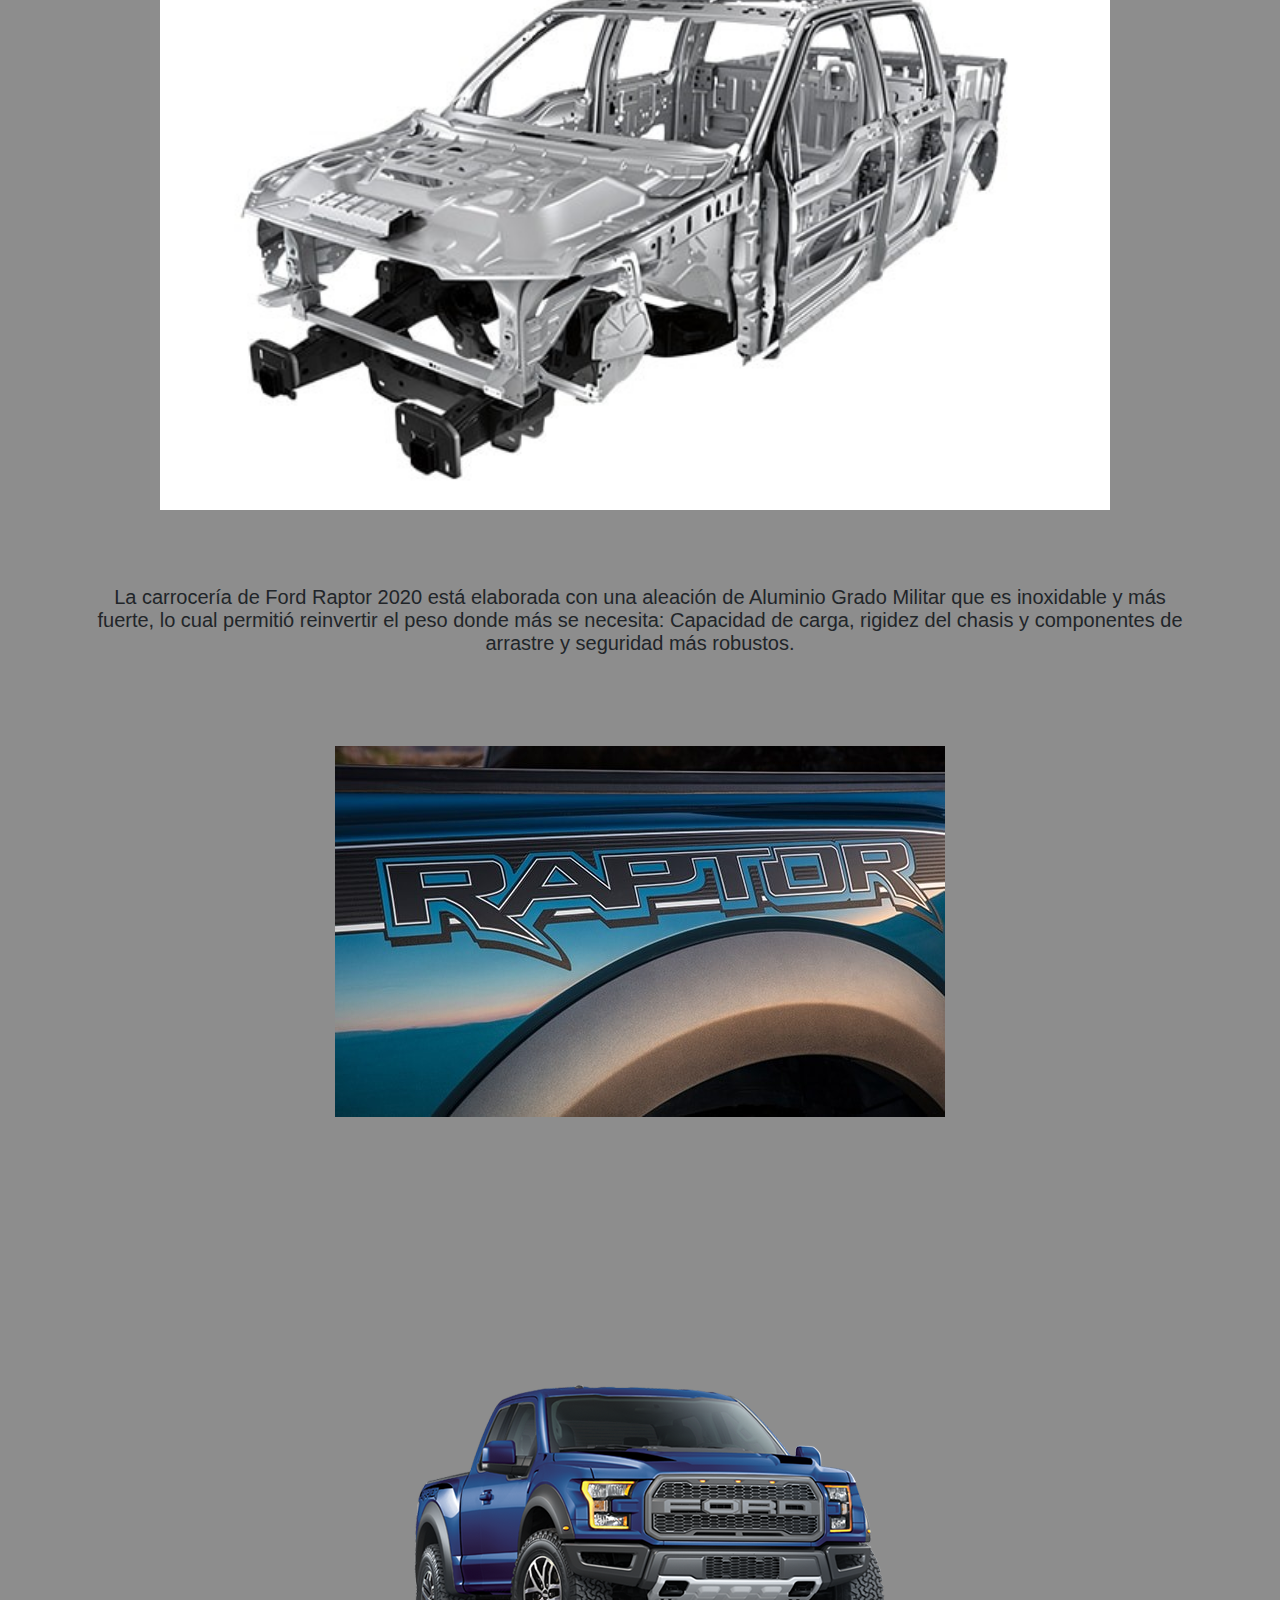
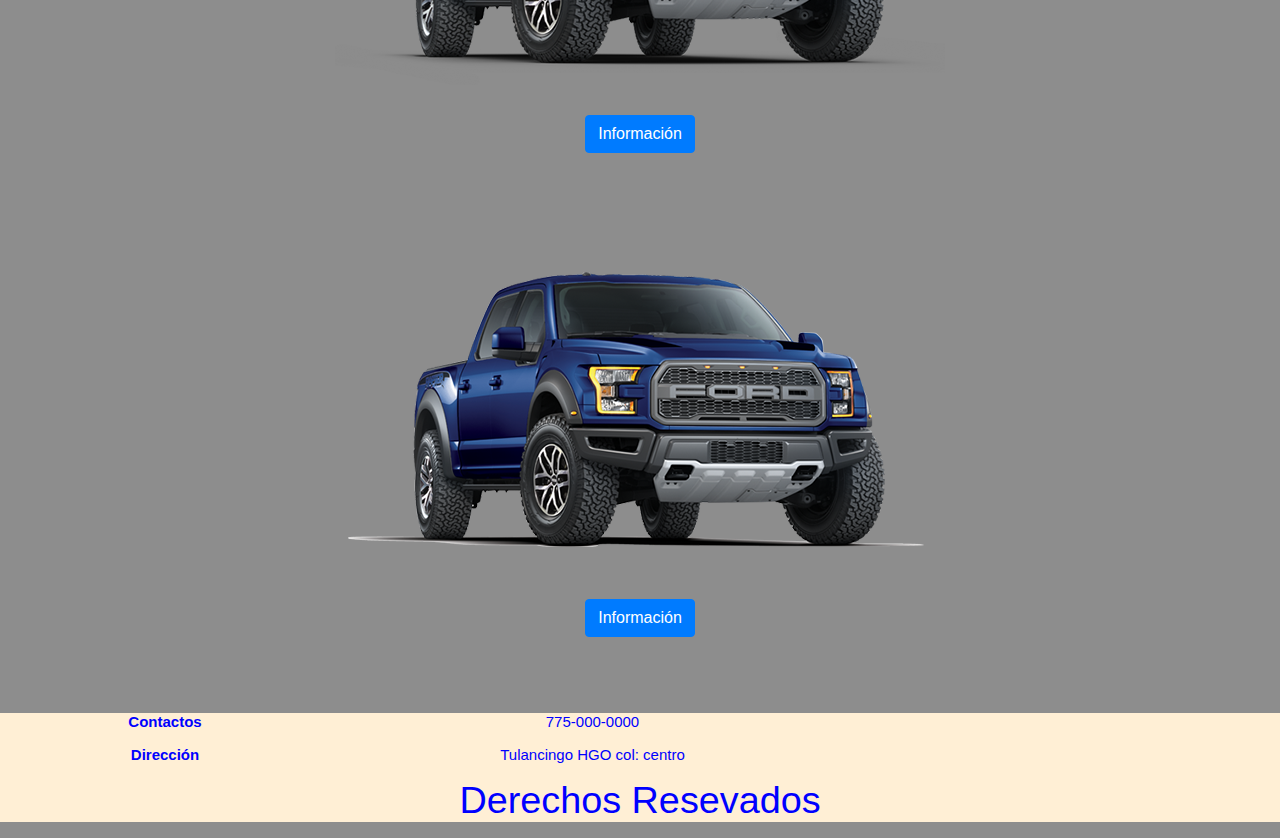
==== commit d23dae65: "avance 8" ====
--- a/index.html
+++ b/index.html
@@ -176,6 +176,28 @@
     <div>
   </div>
 </section>
+
+<footer class="footer">
+  <div class="container">
+    <div class="row"> 
+      <div class="col-2">
+        <p> <strong>Contactos</strong> </p>
+        <p> <strong>Dirección</strong>  </p>
+      </div>
+      <div class="col-7">
+<p>775-000-0000</p>
+<p>Tulancingo HGO 
+  col: centro
+</p>
+      </div>
+    
+    </div>
+  </div>
+  <div style="font-size: 1cm;" style="text-align: center;">
+    <p>Derechos Resevados</p>
+
+  </div>
+</footer>
     <script src="libs/bootstrap/js/jquery.slim.min.js"></script>
     <script src="libs/bootstrap/js/popper.min.js"></script>
     <script src="libs/bootstrap/js/bootstrap.min.js"></script>
--- a/css/styles.css
+++ b/css/styles.css
@@ -89,5 +89,10 @@
    float: left;
    color:white;
  }
- 
+ .footer {
+     background-color: papayawhip;
+     margin-top: 2cm;
+     font-style: initial;
+     color: blue;
+ }
  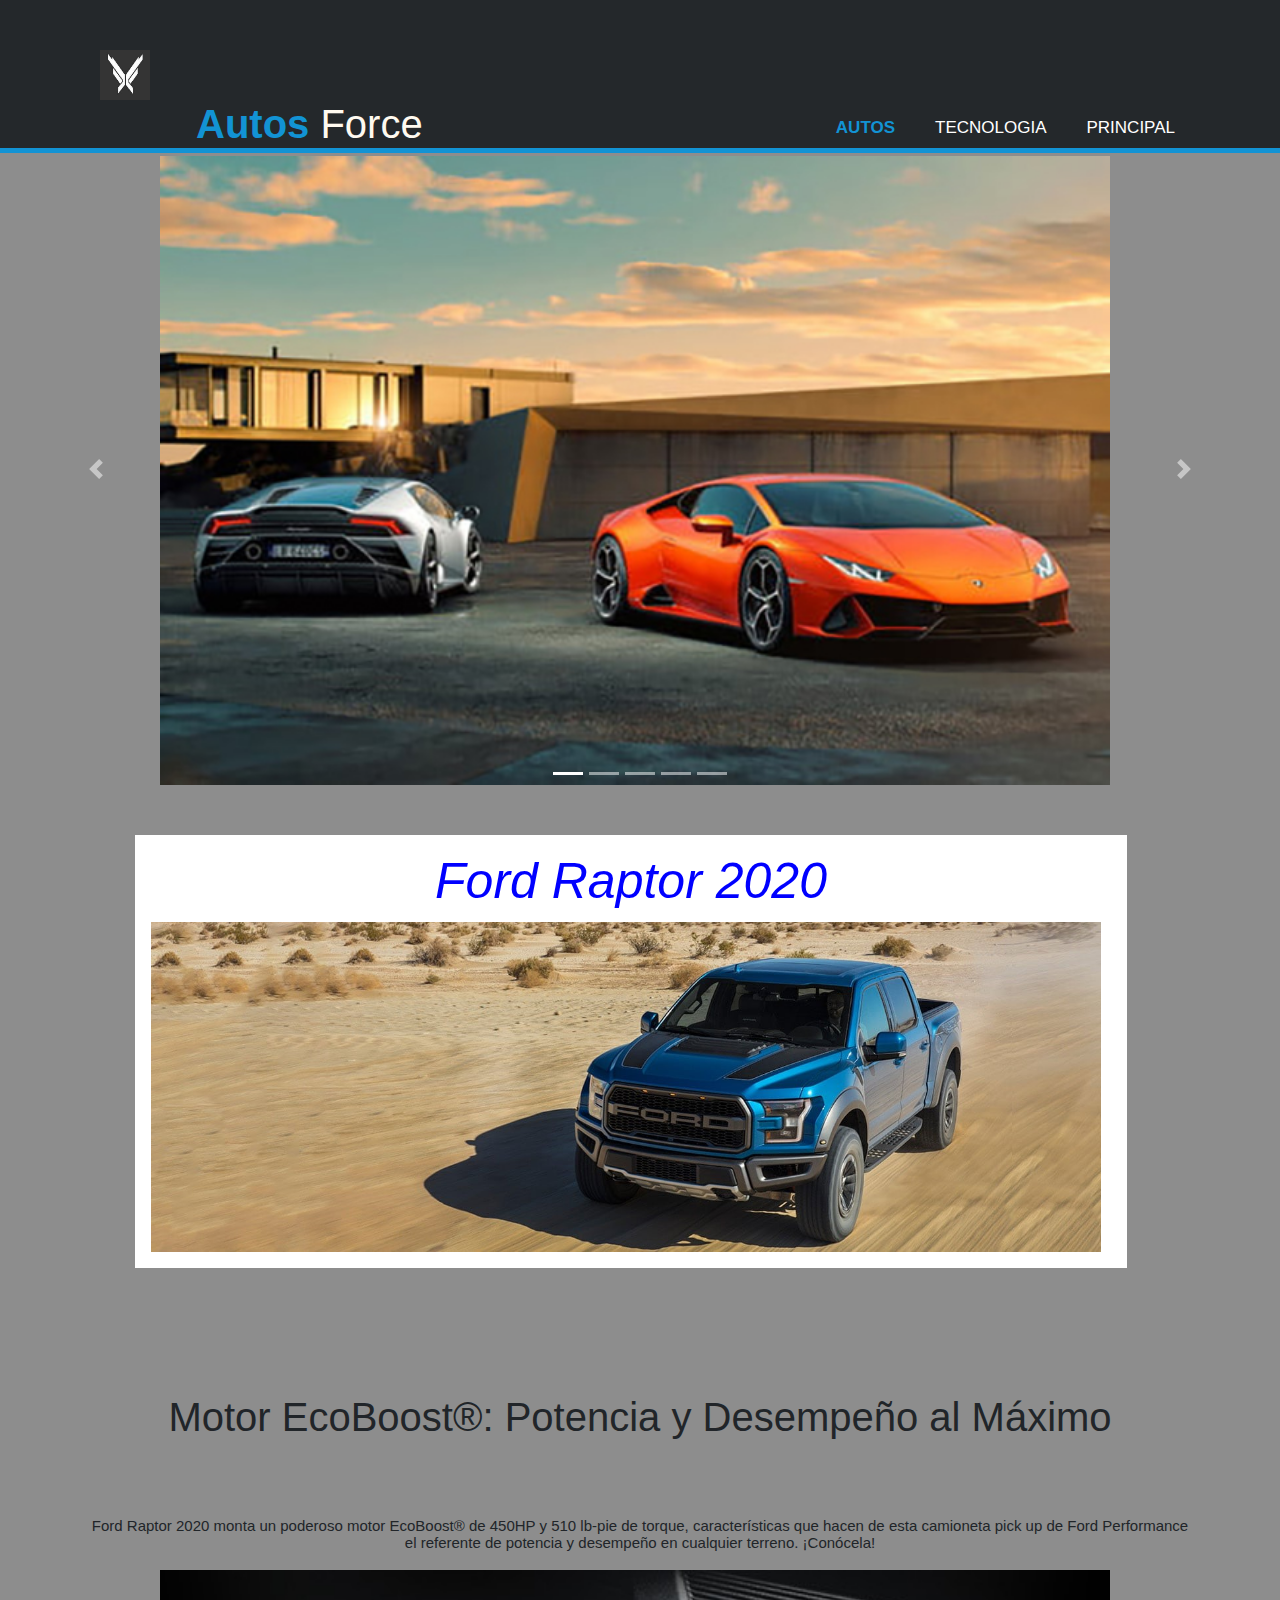
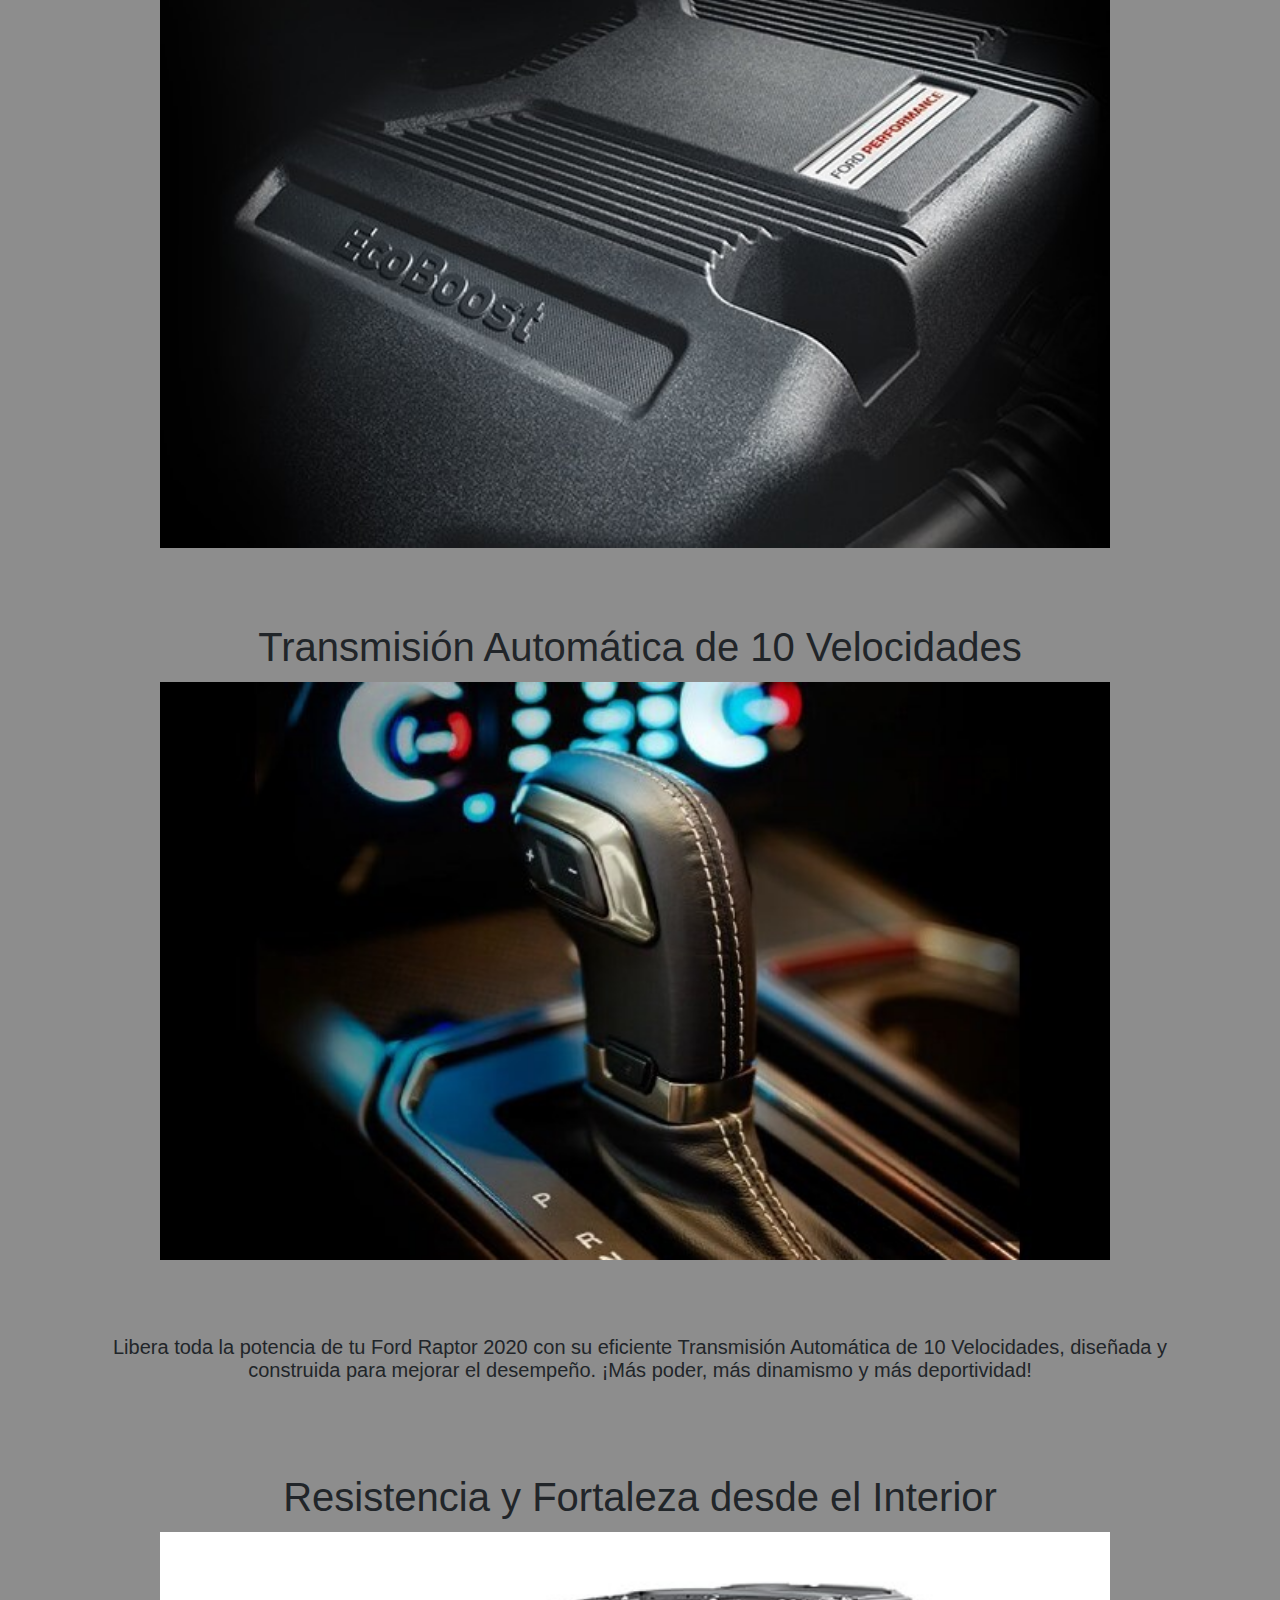
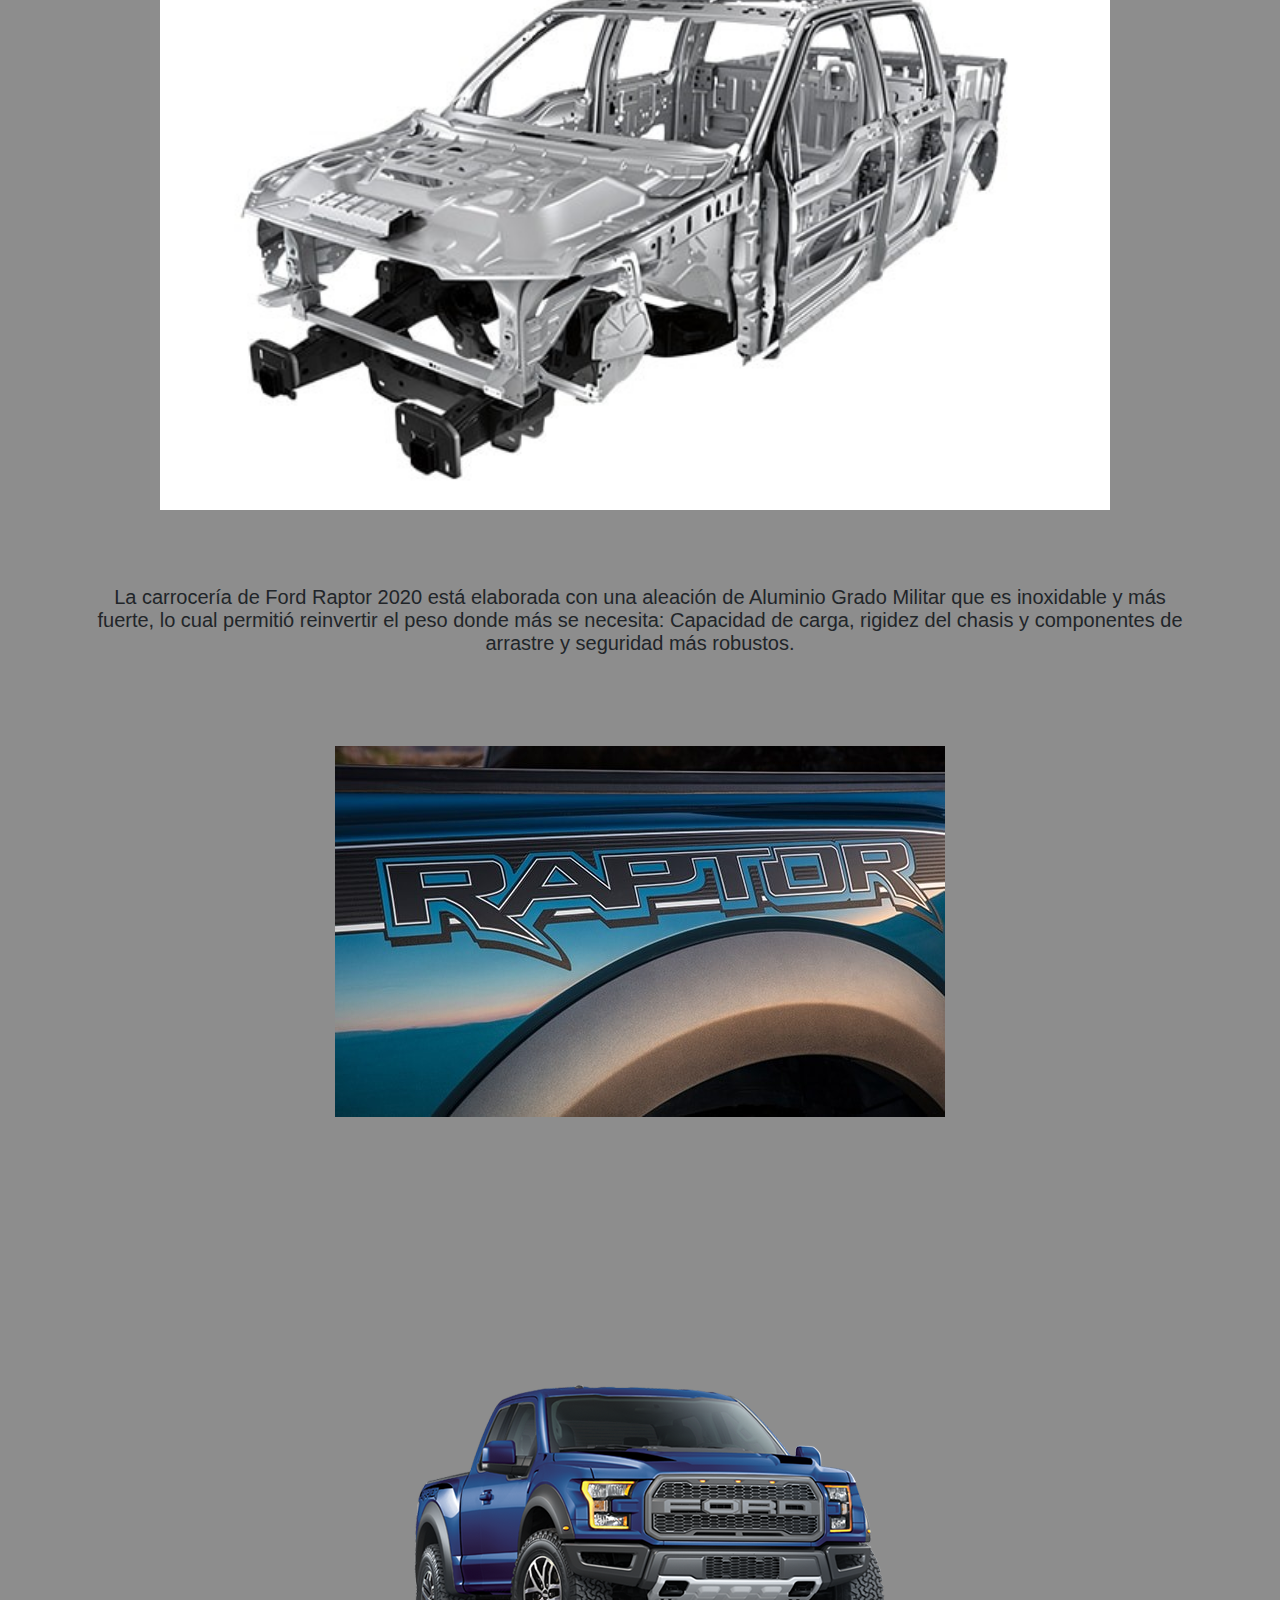
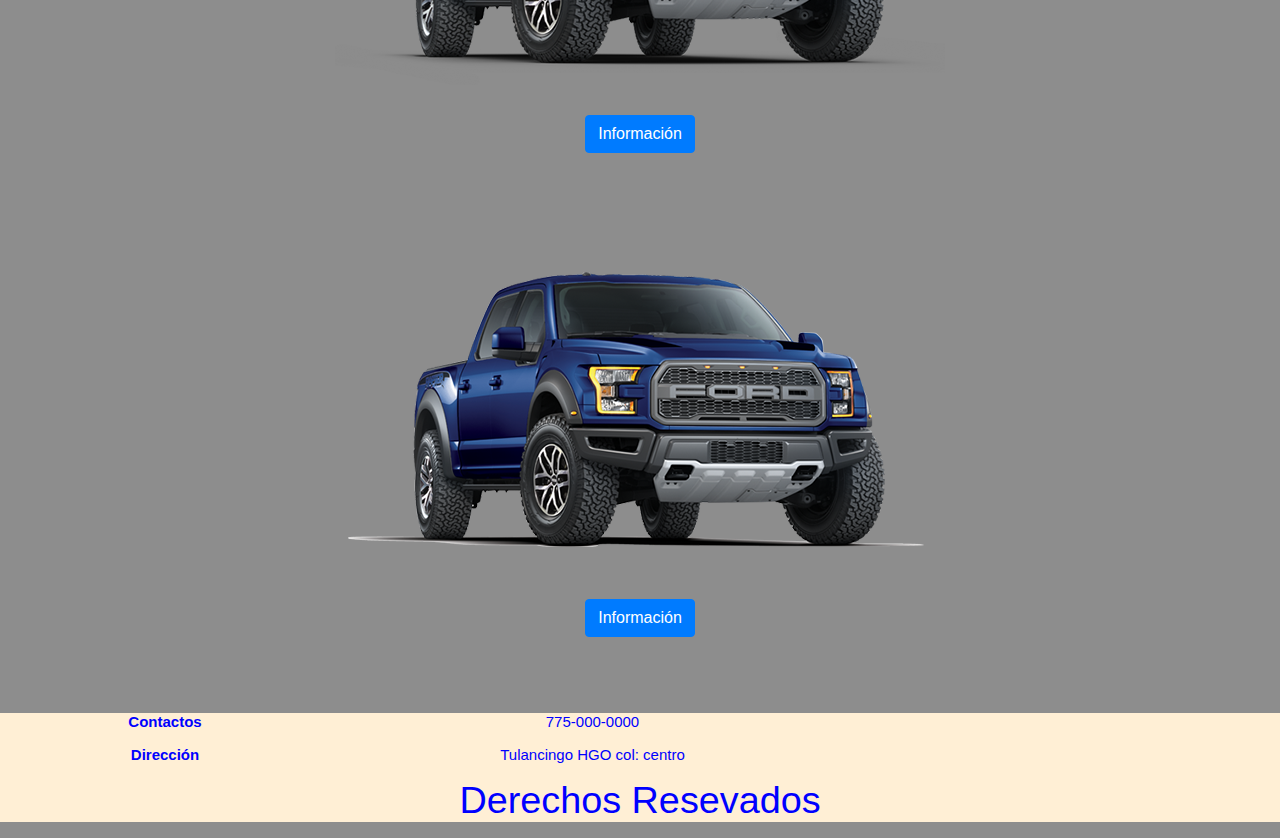
==== commit 8452247f: "avance 9" ====
--- a/index.html
+++ b/index.html
@@ -47,7 +47,7 @@
   <!-- The slideshow -->
   <div class="carousel-inner">
     <div class="carousel-item active">
-      <img class="imgCarrousel" src="./assets/img/z1.jpg" alt="Audi">
+      <img class="imgCarrousel" src="./assets/img/z1.2.jpg" alt="Audi">
     </div>
     <div class="carousel-item">
       <img class="imgCarrousel" src="./assets/img/Raptor/Raptor.jpg" alt="Raptor">
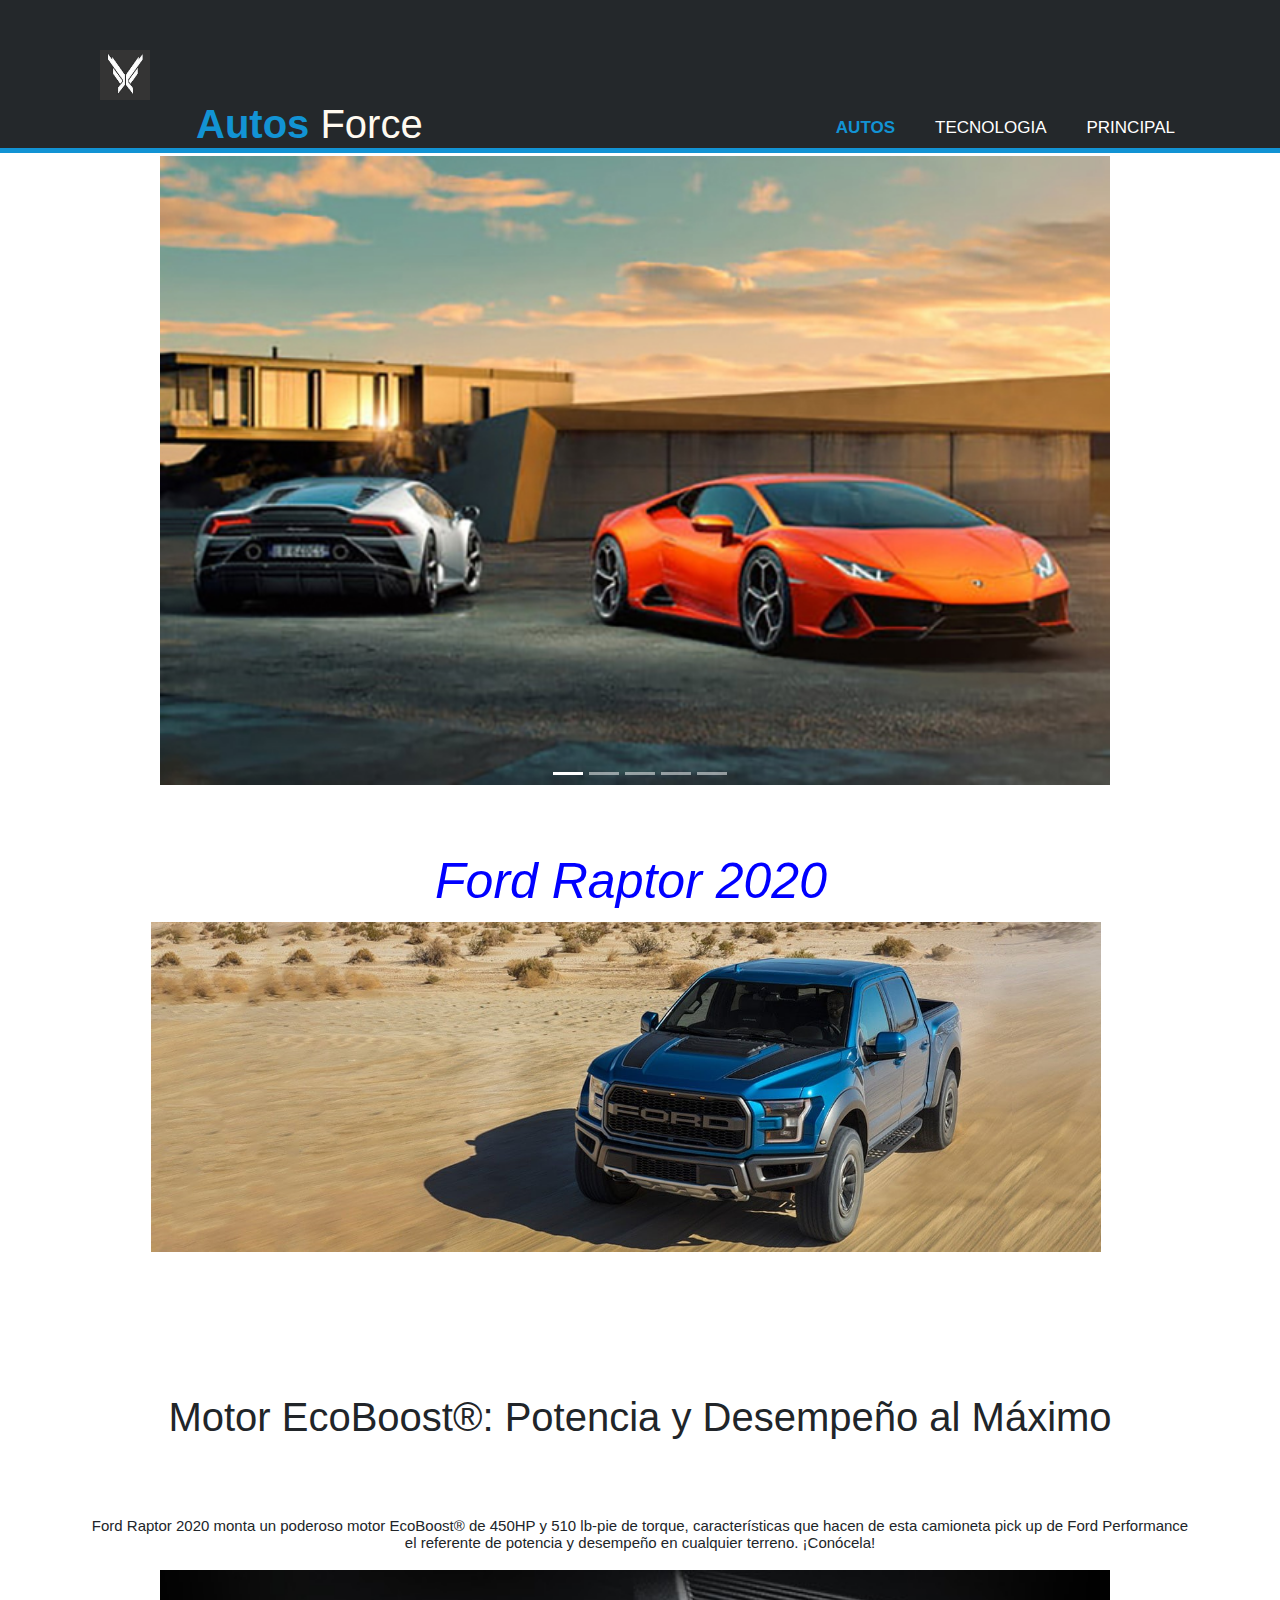
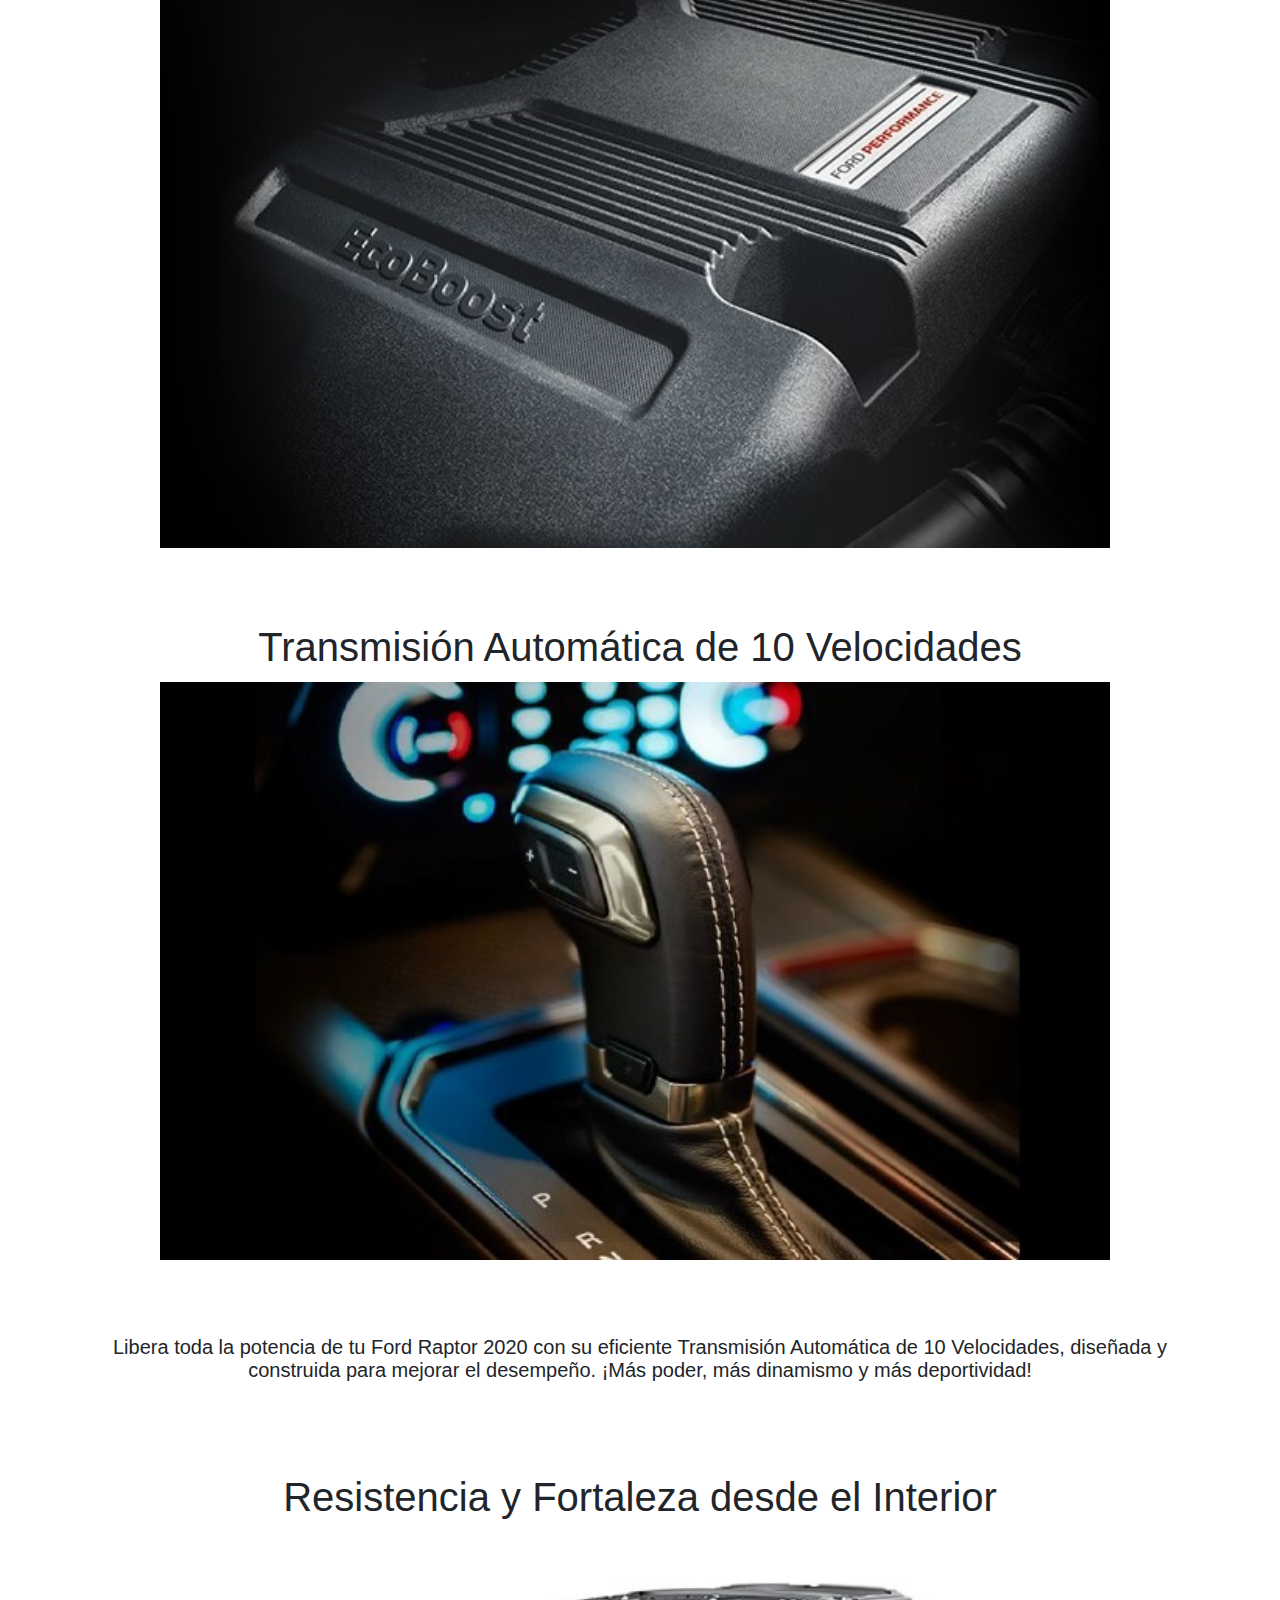
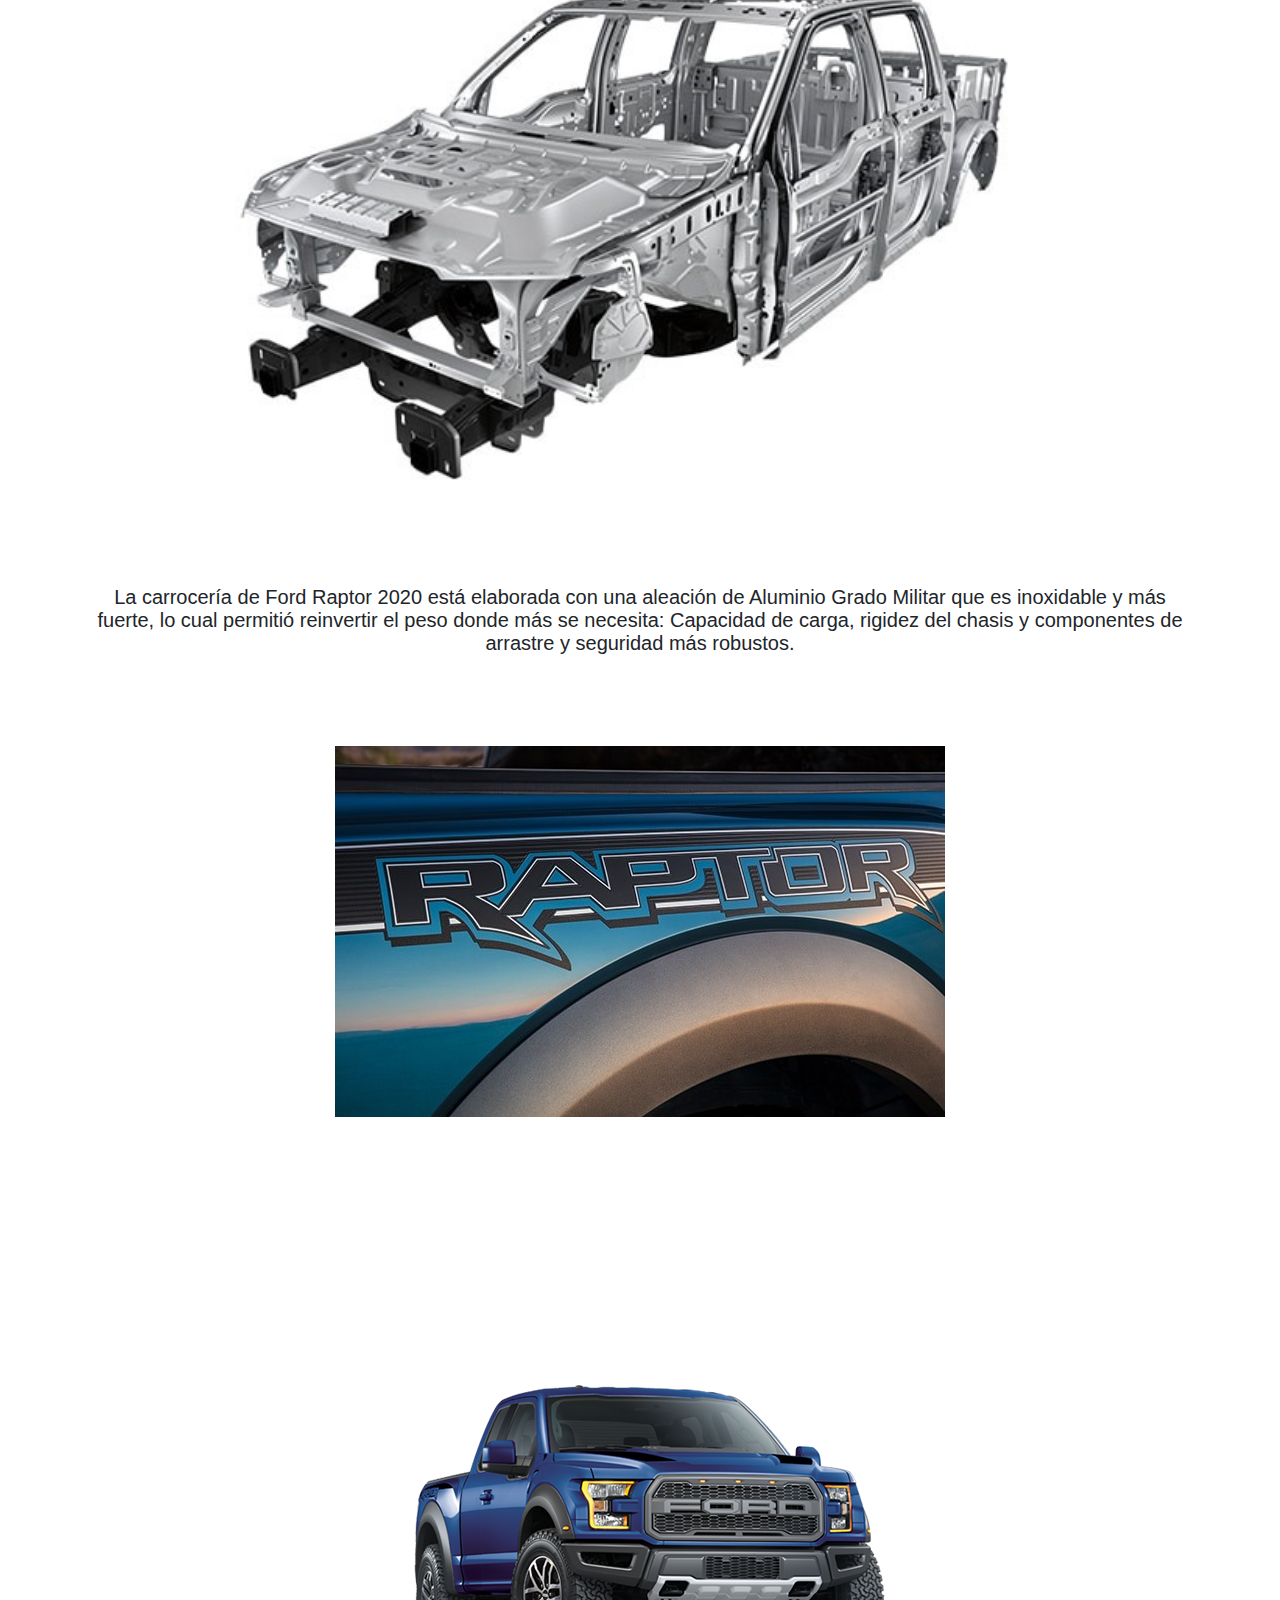
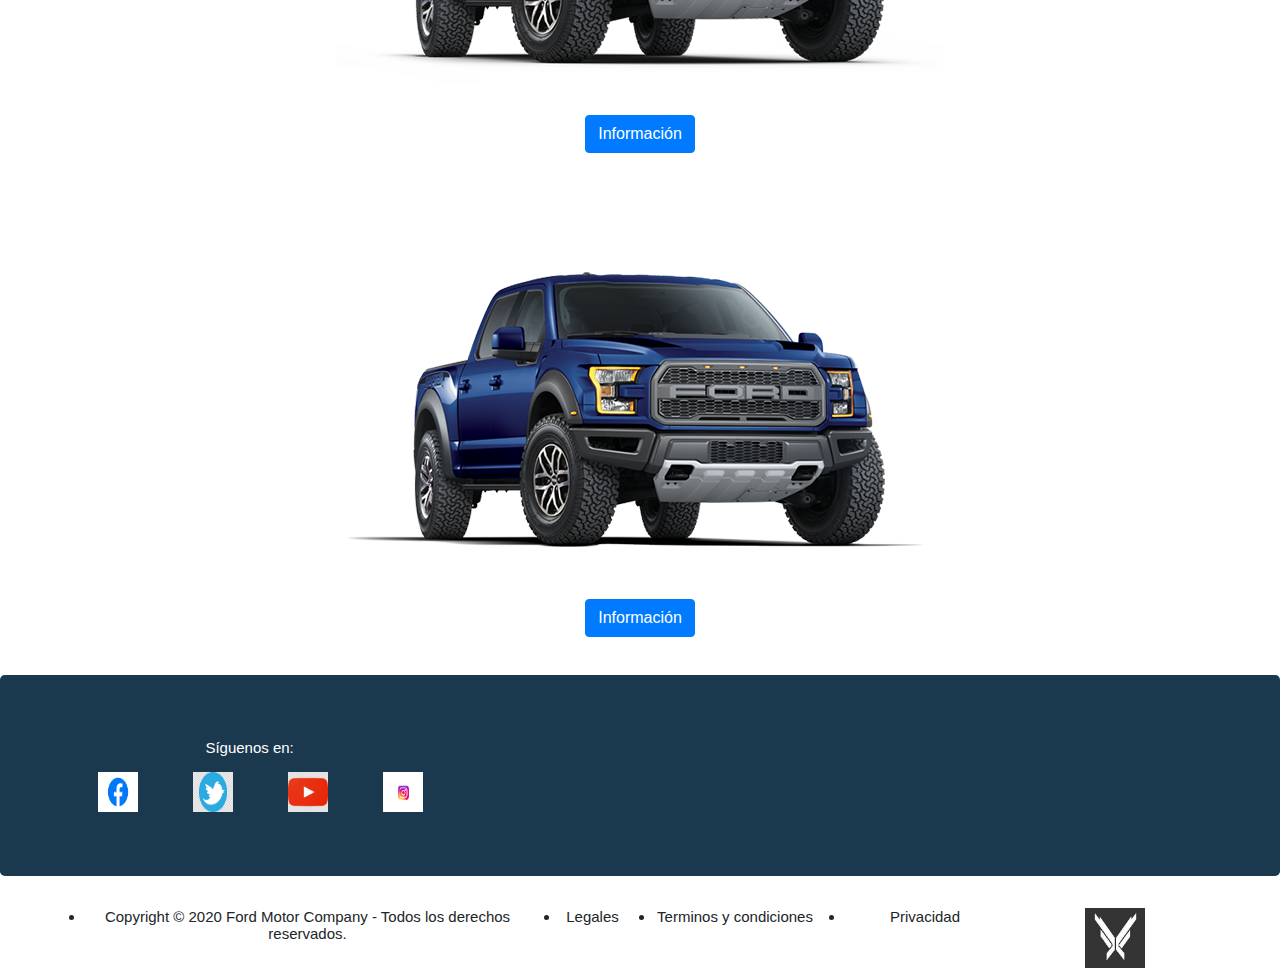
==== commit 6287ff33: "avance 10" ====
--- a/index.html
+++ b/index.html
@@ -139,65 +139,177 @@
   <img class="j2" class="imgCarrousel" src="./assets/img/Raptor/Raptor3.png" alt="">
   
 
-<div>   
-    <button  class="btn btn-primary" data-toggle="collapse" data-target="#demo">  Información   </button>
-<div id="demo" class="collapse">
-<p class="js"  class="suntitulos">  Dimensiones de Ford Raptor 2020 versión Cabina y Media
-  Largo	559 mm
-  Alto	199 mm
-  Ancho (sin espejos)	219 mm
-  
-  Largo de Caja (al suelo)	170 mm
-  Capacidades de Ford Raptor 2020 versión Cabina y Media
-  Potencia	450HP
-  Torque	510 lb-pie de torque</p>
-</div>  
-
-  </div>
+
+
+  <div class="container">
+    <div  class="row">
+      <div class="col-sm-12">
+        <div>   
+          <button  class="btn btn-primary" data-toggle="collapse" data-target="#demo">  Información   </button>
+      <div id="demo" class="collapse">
+        <p  style="margin-top: .5cm;" class="js"  class="subtitulos">  Dimensiones de Ford Raptor 2020 versión Cabina y Media
+          Largo	559 mm
+          Alto	199 mm
+          Ancho (sin espejos)	219 mm
+          
+          Largo de Caja (al suelo)	170 mm
+          Capacidades de Ford Raptor 2020 versión Cabina y Media
+          Potencia	450HP
+          Torque	510 lb-pie de torque</p>
+        </div>  
+
+      </div>
+      </div>
+
+    </div>
+
+  </div>
+
+
 <div>
   <img class="j2" class="imgCarrousel" src="./assets/img/Raptor/raptor doble ca.png" alt="">
-  <div>   
-  <button  class="btn btn-primary"  data-toggle="collapse" data-target="#demo">Información</button>
-<div id="demo" class="collapse">
-  <p  >
-
-    Dimensiones de Ford Raptor 2020 versión Doble Cabina
-Largo	589 mm
-Alto	199 mm
-Ancho (sin espejos)	219 mm
-
-Largo de Caja (al suelo)	170 mm
-Capacidades de Ford Dimensiones de Ford Raptor 2020 versión Doble Cabina
-Potencia	450HP
-Torque	510 lb-pie de torque
-           </p>
-        </div>  
-      </div>
-    <div>
-  </div>
+ 
+ <div class="container">
+   <div class="row">
+     <div class="col-sm-12">
+      <button  class="btn btn-primary"  data-toggle="collapse" data-target="#dobleCab">Información</button>
+      <div id="dobleCab" class="collapse">
+        <p   style="margin-top: .5cm;" class="js"  class="subtitulos">
+      
+          Dimensiones de Ford Raptor 2020 versión Doble Cabina
+      Largo	589 mm
+      Alto	199 mm
+      Ancho (sin espejos)	219 mm
+      
+      Largo de Caja (al suelo)	170 mm
+      Capacidades de Ford Dimensiones de Ford Raptor 2020 versión Doble Cabina
+      Potencia	450HP
+      Torque	510 lb-pie de torque
+                 </p>
+              </div>  
+            </div>
+          <div>
+        </div>
+     </div>
+
+   </div>
+
+ </div>
+  <div>  
+
+  
 </section>
 
-<footer class="footer">
-  <div class="container">
-    <div class="row"> 
-      <div class="col-2">
-        <p> <strong>Contactos</strong> </p>
-        <p> <strong>Dirección</strong>  </p>
-      </div>
-      <div class="col-7">
-<p>775-000-0000</p>
-<p>Tulancingo HGO 
-  col: centro
-</p>
-      </div>
+
+<footer class="foot">
+
+  <div class="jumbotron" style="background-color:#1b394e ;">
+    <div class="container">
+      <div class="row">
+        <div class="col-sm-4">
+          <div class="desktop hideForMobile"><p style="text-align: center;"><span style="color: white;"> Síguenos en:&nbsp;&nbsp;&nbsp; &nbsp;</span></p>
+        </div>
+
+      </div>
+
+    </div>
     
-    </div>
-  </div>
-  <div style="font-size: 1cm;" style="text-align: center;">
-    <p>Derechos Resevados</p>
-
-  </div>
+
+  </div >
+
+  <div   class="container">
+    <div  class="row">
+      <div class="col-sm-1">
+         <div class="image section">
+    <div class="common-image align-center size-auto">
+      <div class="component-content     caption none    is-small cap-align-left">
+        <picture>
+          <img  src="./assets/img/footer/facebook.png" data-img-width="40" data-img-height="40" data-browser="{}" draggable="false" class=" lazyloaded" alt="Sigue a Ford México en sus Redes Sociales: Facebook" style="width: 40px; height: 40px;">
+        </picture>
+
+
+      </div>
+      
+
+    </div>
+
+  </div>
+
+      </div>
+      <div class="col-sm-1">
+        <picture>
+          <img  src="./assets/img/footer/twiter.png" data-img-width="40" data-img-height="40" data-browser="{}" draggable="false" class=" lazyloaded" alt="Sigue a Ford México en sus Redes Sociales: Facebook" style="width: 40px; height: 40px;">
+        </picture>
+
+
+      </div>
+      <div class="col-sm-1">
+        <picture>
+          <img  src="./assets/img/footer/youtuve.jpeg" data-img-width="40" data-img-height="40" data-browser="{}" draggable="false" class=" lazyloaded" alt="Sigue a Ford México en sus Redes Sociales: Facebook" style="width: 40px; height: 40px;">
+        </picture>
+
+
+      </div>
+      <div class="col-sm-1">
+        <picture>
+          <img  src="./assets/img/footer/instagram.jpeg" data-img-width="40" data-img-height="40" data-browser="{}" draggable="false" class=" lazyloaded" alt="Sigue a Ford México en sus Redes Sociales: Facebook" style="width: 40px; height: 40px;">
+        </picture>
+
+
+      </div>
+      
+    </div>
+    
+  </div>
+
+
+  </div>
+
+  <div  class="container ">
+    <div class="row">
+      <div class="col-sm-5">
+        <ul>
+          <li>Copyright © 2020 Ford Motor Company - Todos los derechos reservados.</li>
+          </ul>
+          
+      </div>
+      <div class="col-sm-1">
+        <ul>
+          <li>Legales</li>
+          </ul>
+          
+      </div>
+      <div class="col-sm-2">
+        <ul>
+          <li>Terminos y condiciones</li>
+          </ul>
+          
+      </div>
+      <div class="col-sm-2">
+        <ul>
+          <li>Privacidad</li>
+          </ul>
+          
+      </div>
+      <div class="col-sm-2">
+       <picture>
+        <img  src="./assets/img/logo.jpeg" data-img-width="40" data-img-height="40" data-browser="{}" draggable="false" class=" lazyloaded" alt="Sigue a Ford México en sus Redes Sociales: Facebook" style="width: 60px; height: 60px;">
+       </picture>
+          
+      </div>
+
+    </div>
+
+
+
+  </div>
+
 </footer>
+
+
+
+
+
     <script src="libs/bootstrap/js/jquery.slim.min.js"></script>
     <script src="libs/bootstrap/js/popper.min.js"></script>
     <script src="libs/bootstrap/js/bootstrap.min.js"></script>
--- a/css/styles.css
+++ b/css/styles.css
@@ -2,7 +2,7 @@
     font: 15px Arial, Helvetica, sans-serif;
     padding: 0;
     margin: 0;
-    background-color:rgb(141, 141, 141);
+    background-color:rgb(255, 255, 255);
 }
 /*Estilos globales*/
 .contenedor {
@@ -87,12 +87,9 @@
    font-style: normal;
    stop-color:red;
    float: left;
-   color:white;
+   color:black;
  }
- .footer {
-     background-color: papayawhip;
-     margin-top: 2cm;
-     font-style: initial;
-     color: blue;
- }
- + 
+.foot {
+    margin-top: 1cm;
+}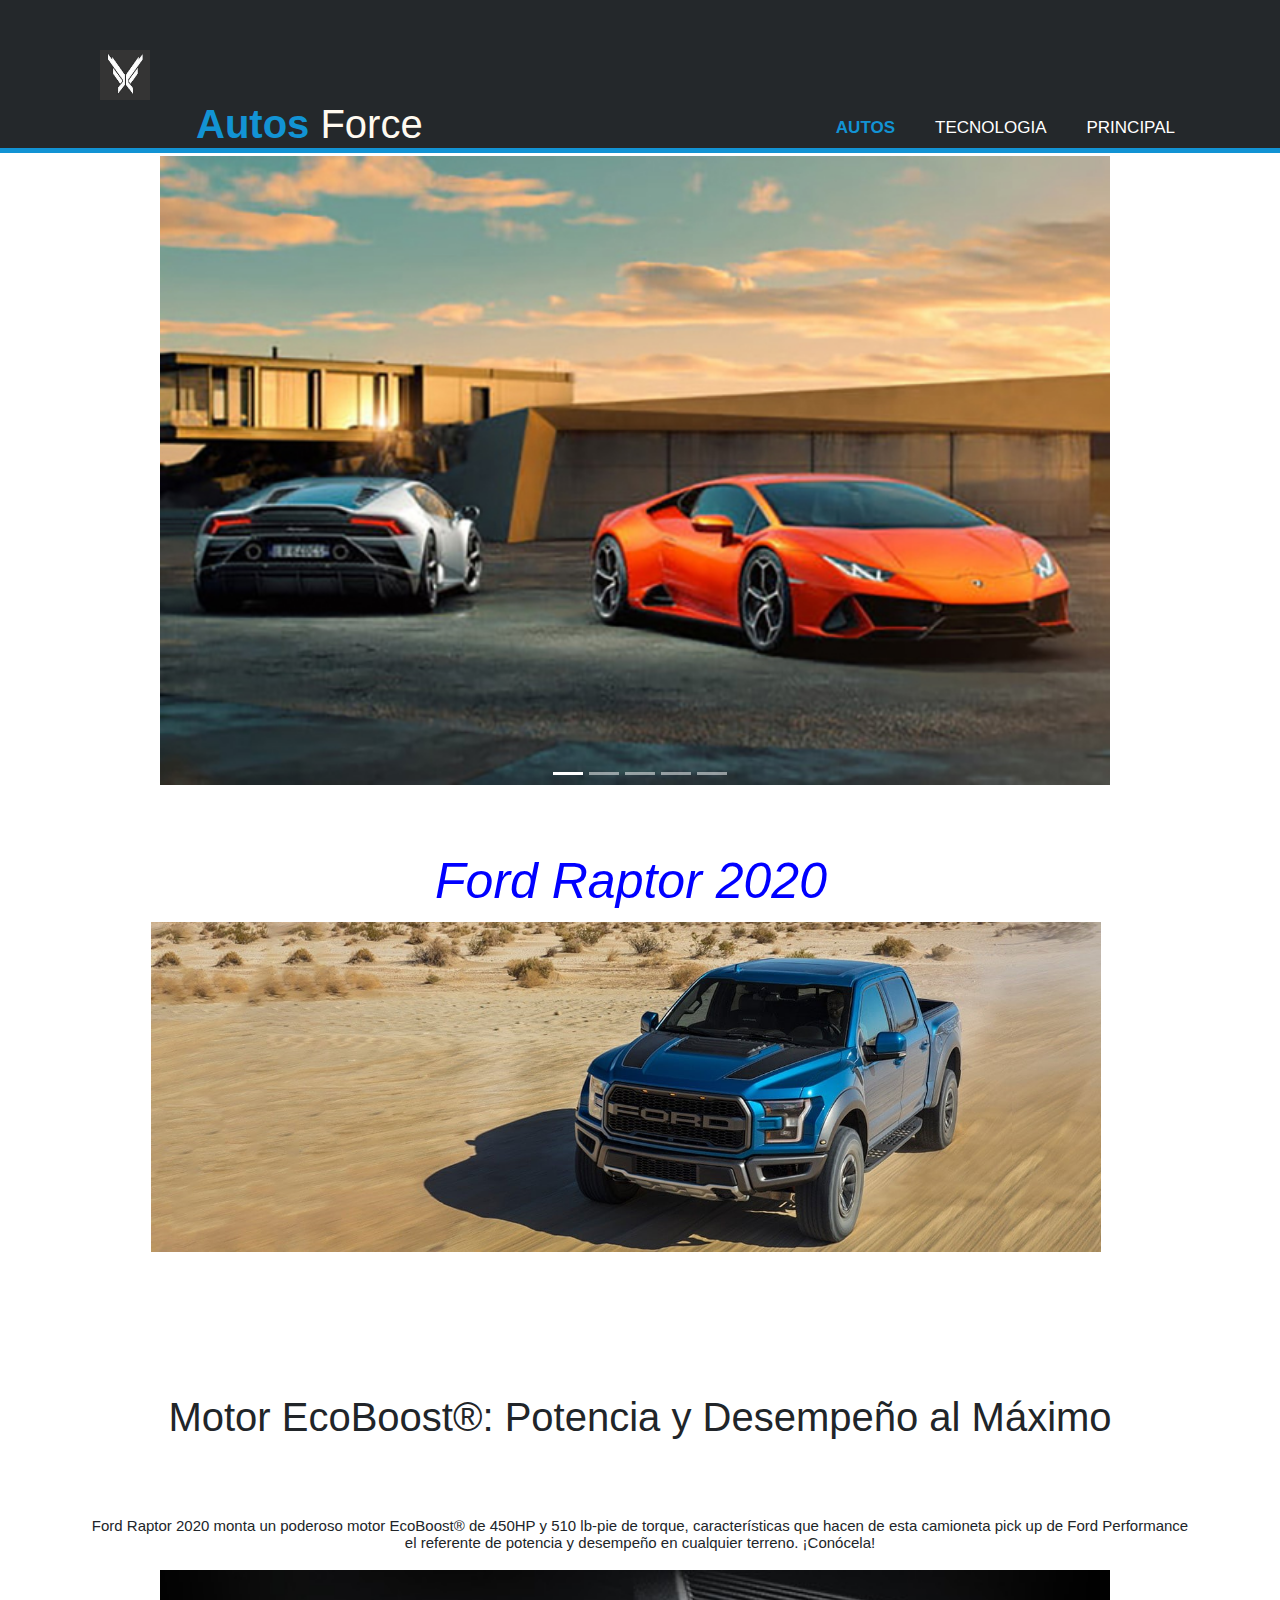
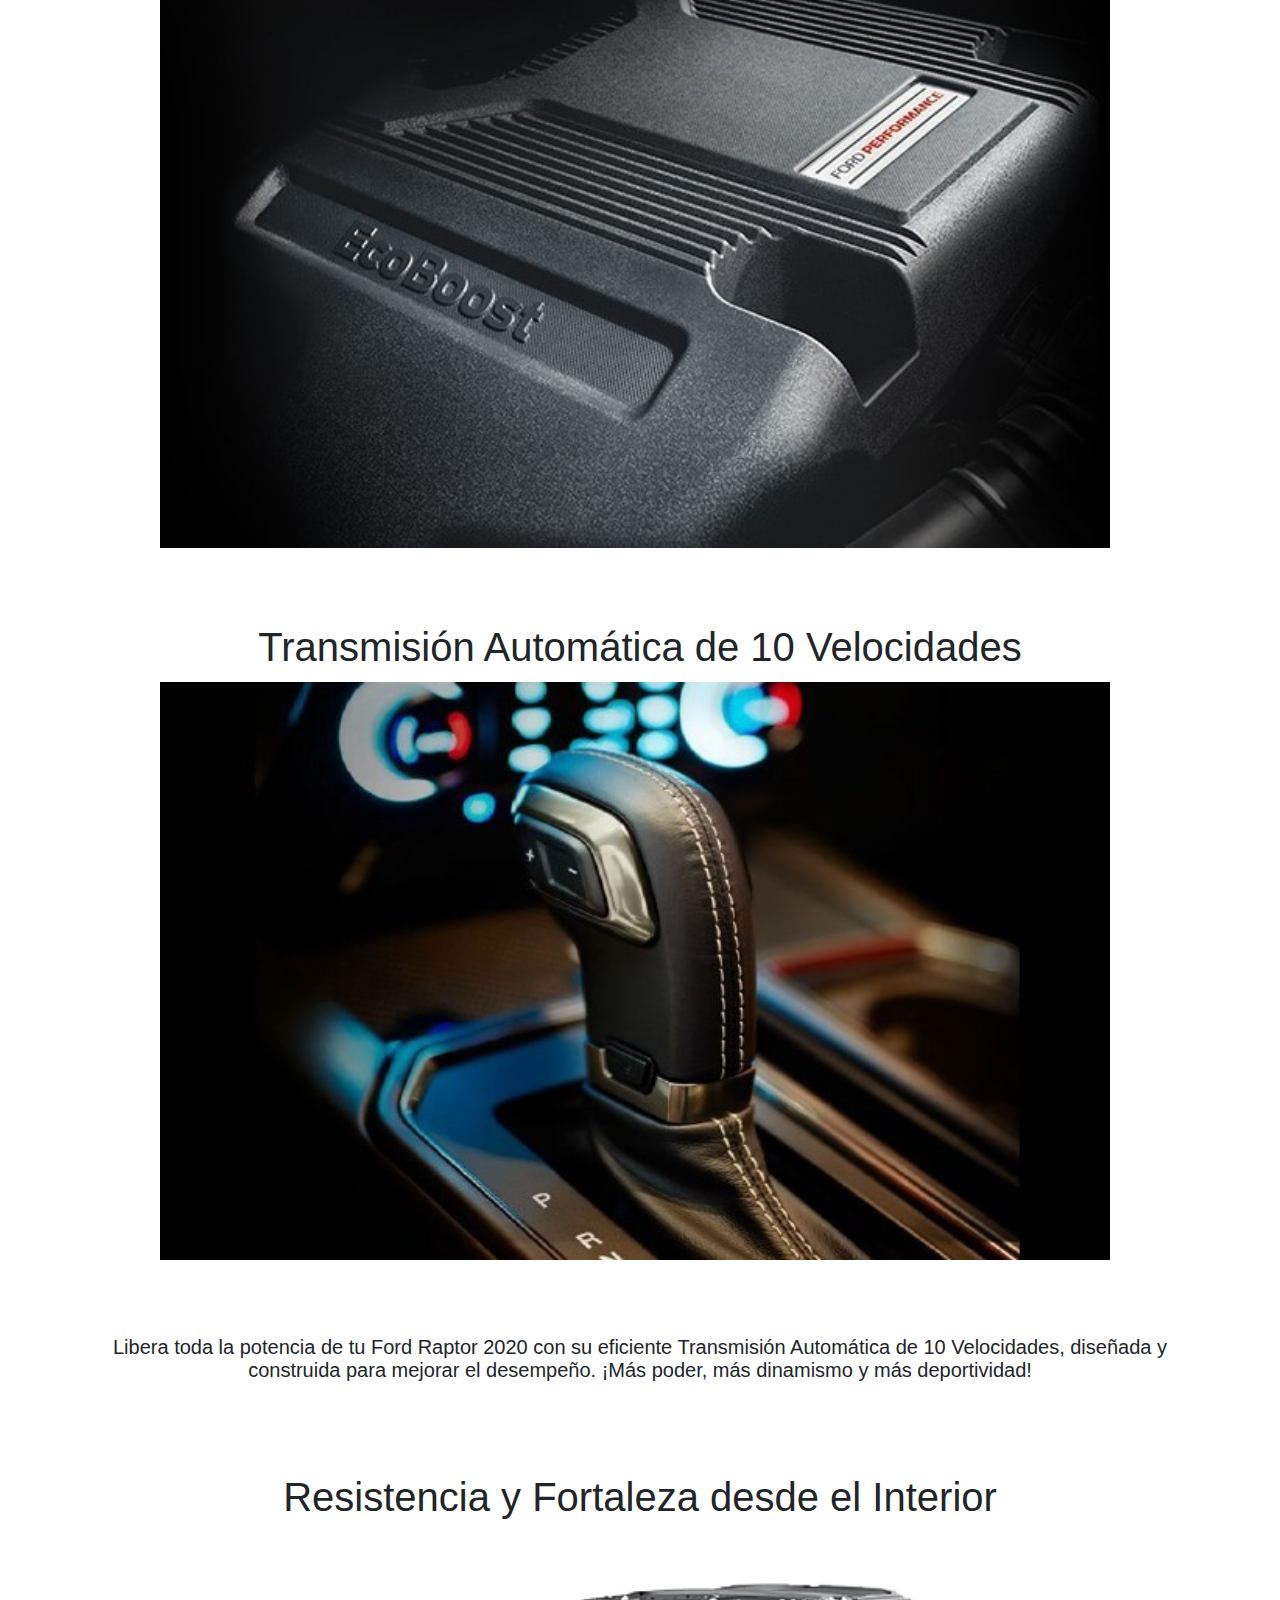
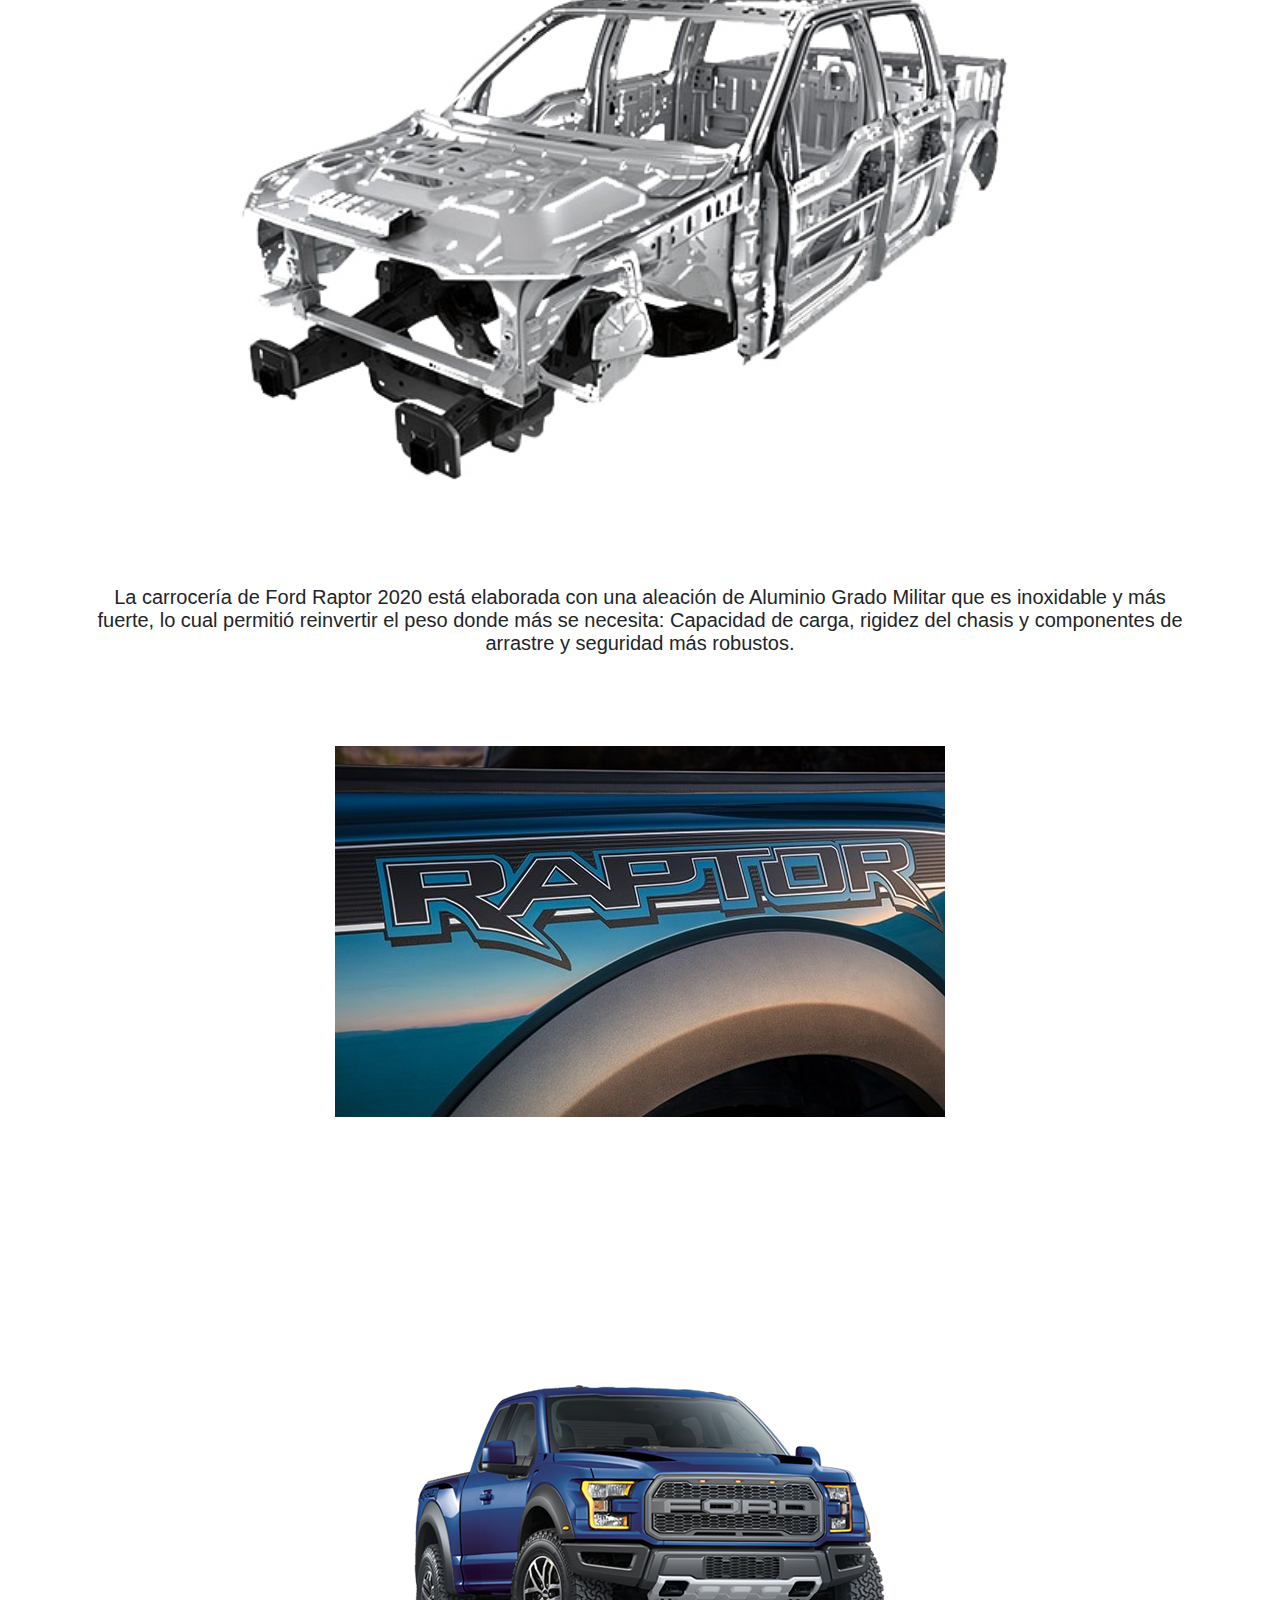
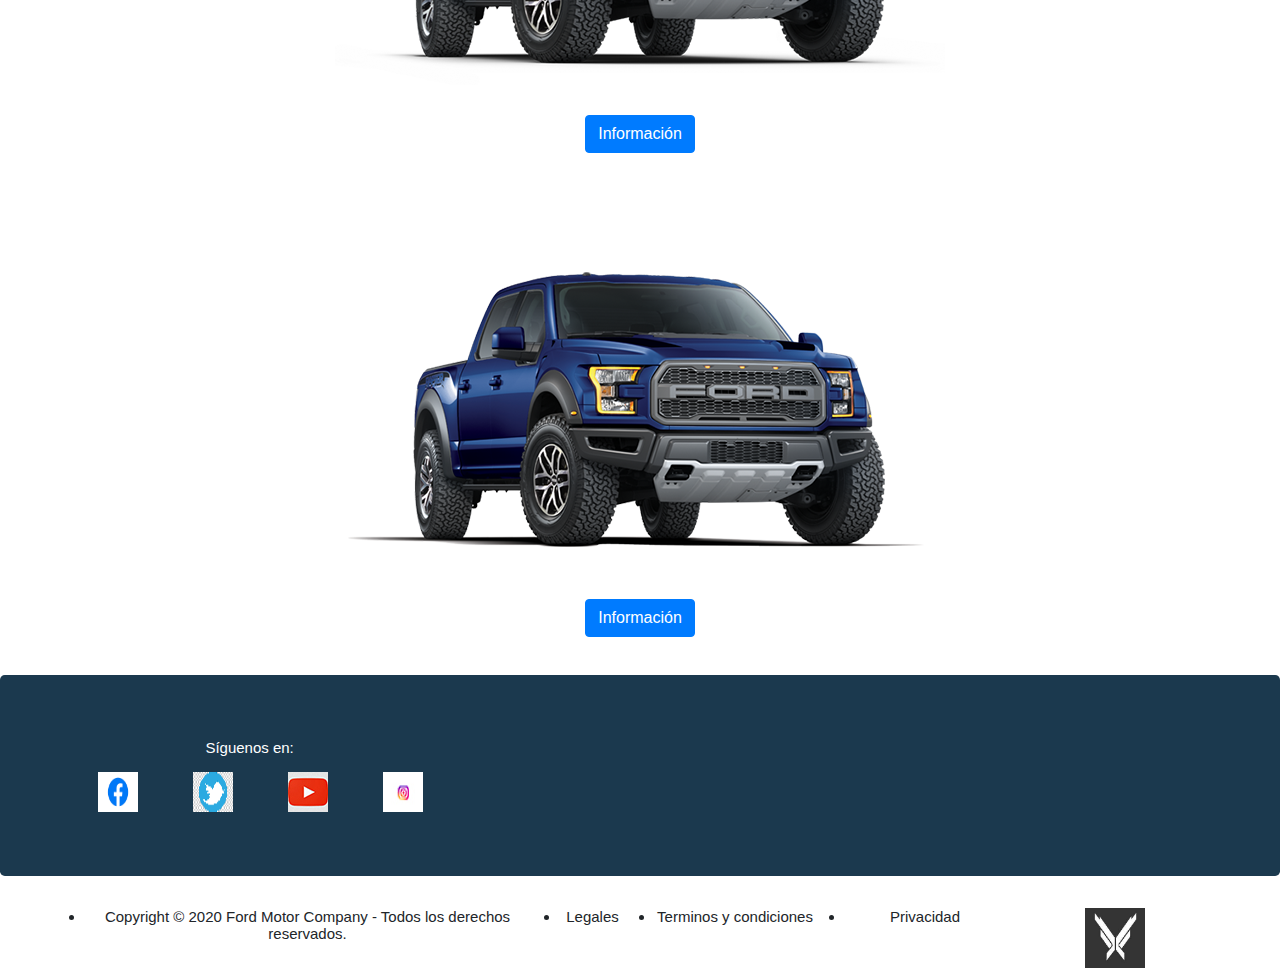
==== commit fabfb8b3: "avance 10" ====
--- a/index.html
+++ b/index.html
@@ -245,7 +245,7 @@
       </div>
       <div class="col-sm-1">
         <picture>
-          <img  src="./assets/img/footer/youtuve.jpeg" data-img-width="40" data-img-height="40" data-browser="{}" draggable="false" class=" lazyloaded" alt="Sigue a Ford México en sus Redes Sociales: Facebook" style="width: 40px; height: 40px;">
+          <img  src="./assets/img/footer/youtuve.jpg" class="img-circle" data-img-width="40" data-img-height="40" data-browser="{}" draggable="false" class=" lazyloaded" alt="Sigue a Ford México en sus Redes Sociales: Facebook" style="width: 40px; height: 40px;">
         </picture>
 
 
